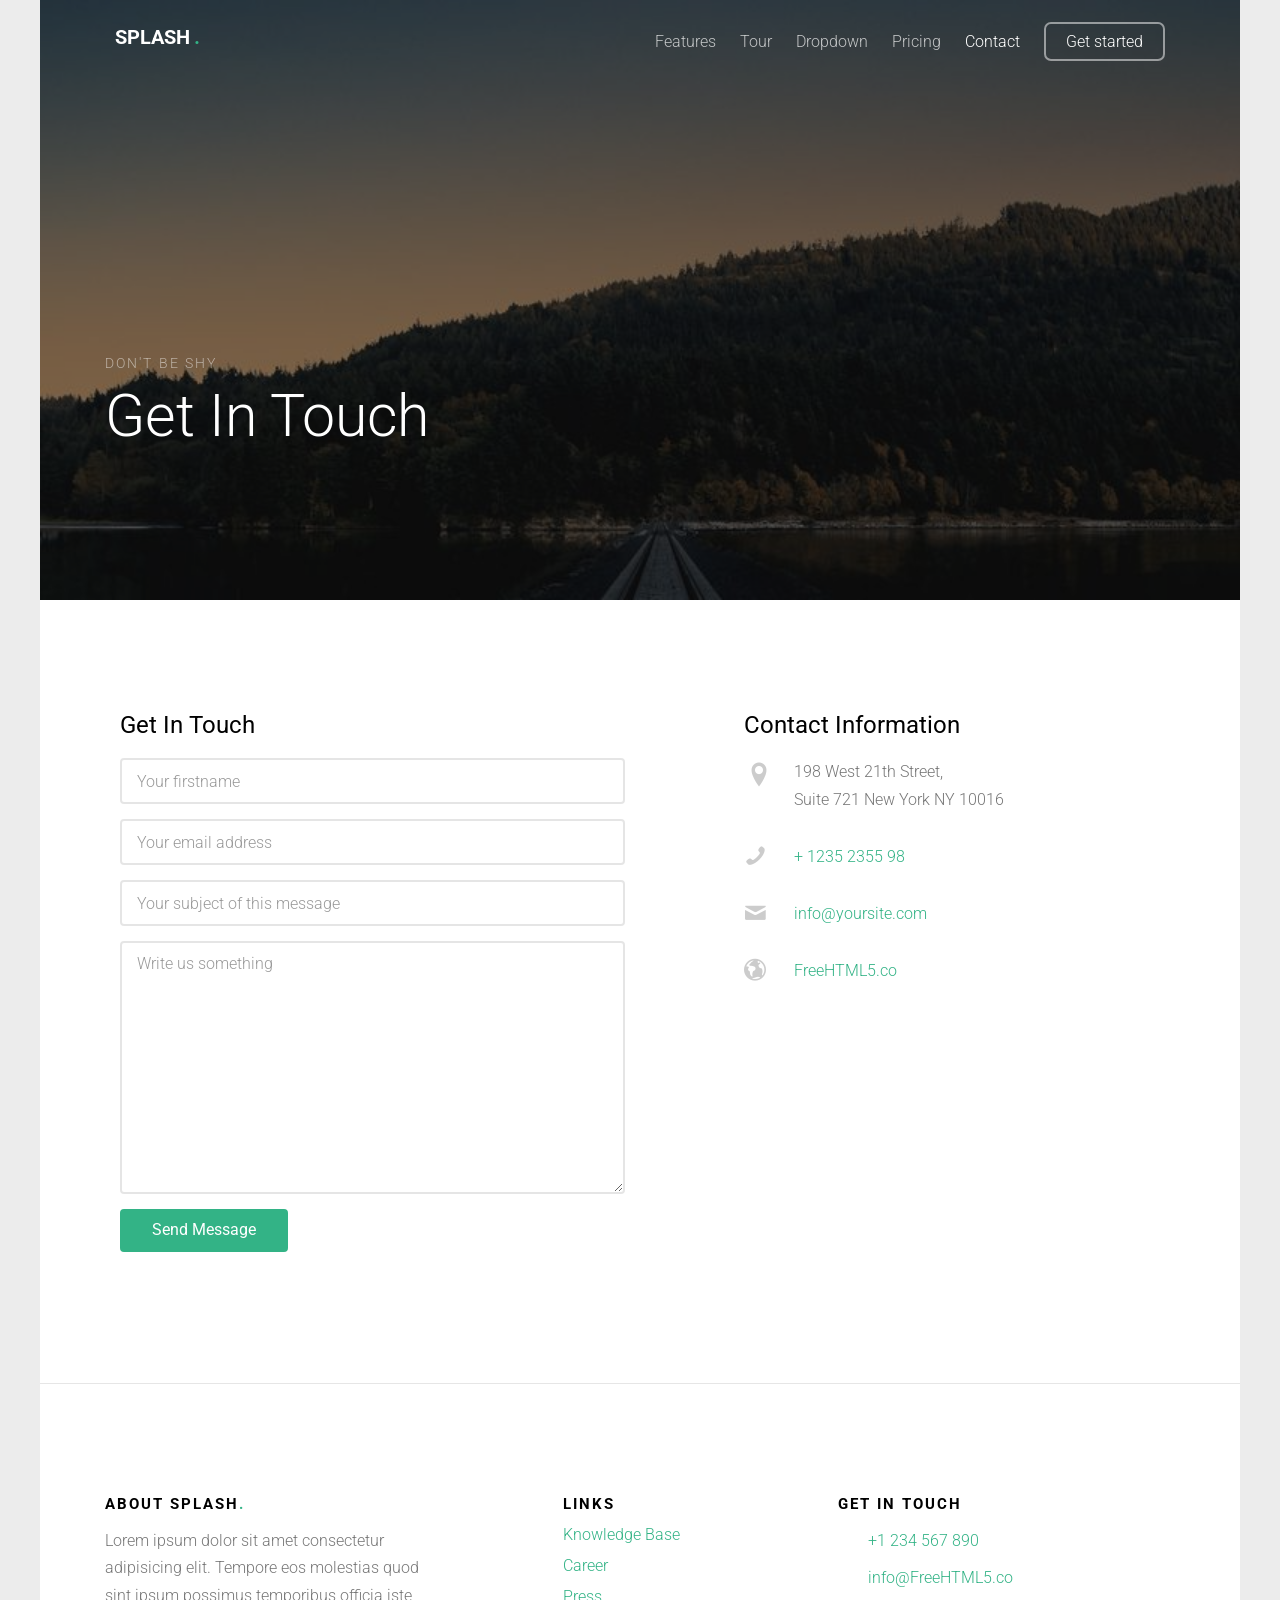
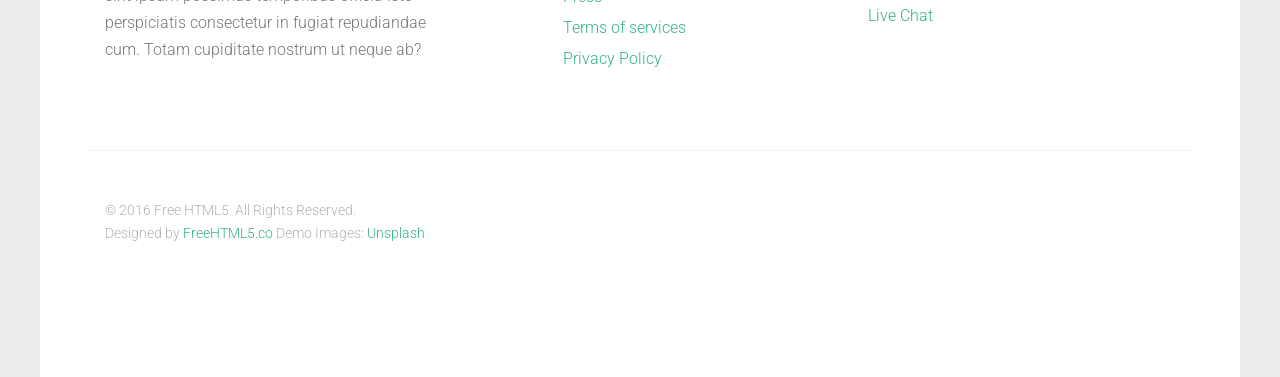
==== contact.html @ 0c01485c "first commit" ====
<!DOCTYPE HTML>
<html>
	<head>
	<meta charset="utf-8">
	<meta http-equiv="X-UA-Compatible" content="IE=edge">
	<title>Splash &mdash; Free Website Template, Free HTML5 Template by FreeHTML5.co</title>
	<meta name="viewport" content="width=device-width, initial-scale=1">
	<meta name="description" content="Free HTML5 Website Template by FreeHTML5.co" />
	<meta name="keywords" content="free website templates, free html5, free template, free bootstrap, free website template, html5, css3, mobile first, responsive" />
	<meta name="author" content="FreeHTML5.co" />
	 <!-- 
	//////////////////////////////////////////////////////

	FREE HTML5 TEMPLATE 
	DESIGNED & DEVELOPED by FREEHTML5.CO
		
	Website: 		http://freehtml5.co/
	Email: 			info@freehtml5.co
	Twitter: 		http://twitter.com/fh5co
	Facebook: 		https://www.facebook.com/fh5co

	//////////////////////////////////////////////////////
	 -->

  	<!-- Facebook and Twitter integration -->
	<meta property="og:title" content=""/>
	<meta property="og:image" content=""/>
	<meta property="og:url" content=""/>
	<meta property="og:site_name" content=""/>
	<meta property="og:description" content=""/>
	<meta name="twitter:title" content="" />
	<meta name="twitter:image" content="" />
	<meta name="twitter:url" content="" />
	<meta name="twitter:card" content="" />

	<link href="https://fonts.googleapis.com/css?family=Roboto:300,400,700" rel="stylesheet">
	
	<!-- Animate.css -->
	<link rel="stylesheet" href="css/animate.css">
	<!-- Icomoon Icon Fonts-->
	<link rel="stylesheet" href="css/icomoon.css">
	<!-- Themify Icons-->
	<link rel="stylesheet" href="css/themify-icons.css">
	<!-- Bootstrap  -->
	<link rel="stylesheet" href="css/bootstrap.css">

	<!-- Magnific Popup -->
	<link rel="stylesheet" href="css/magnific-popup.css">

	<!-- Owl Carousel  -->
	<link rel="stylesheet" href="css/owl.carousel.min.css">
	<link rel="stylesheet" href="css/owl.theme.default.min.css">

	<!-- Theme style  -->
	<link rel="stylesheet" href="css/style.css">

	<!-- Modernizr JS -->
	<script src="js/modernizr-2.6.2.min.js"></script>
	<!-- FOR IE9 below -->
	<!--[if lt IE 9]>
	<script src="js/respond.min.js"></script>
	<![endif]-->

	</head>
	<body>
		
	<div class="gtco-loader"></div>
	
	<div id="page">

	
	<div class="page-inner">
	<nav class="gtco-nav" role="navigation">
		<div class="gtco-container">
			
			<div class="row">
				<div class="col-sm-4 col-xs-12">
					<div id="gtco-logo"><a href="index.html">Splash <em>.</em></a></div>
				</div>
				<div class="col-xs-8 text-right menu-1">
					<ul>
						<li><a href="features.html">Features</a></li>
						<li><a href="tour.html">Tour</a></li>
						<li class="has-dropdown">
							<a href="#">Dropdown</a>
							<ul class="dropdown">
								<li><a href="#">Web Design</a></li>
								<li><a href="#">eCommerce</a></li>
								<li><a href="#">Branding</a></li>
								<li><a href="#">API</a></li>
							</ul>
						</li>
						<li><a href="pricing.html">Pricing</a></li>
						<li class="active"><a href="contact.html">Contact</a></li>
						<li class="btn-cta"><a href="#"><span>Get started</span></a></li>
					</ul>
				</div>
			</div>
			
		</div>
	</nav>
	
	<header id="gtco-header" class="gtco-cover gtco-cover-sm" role="banner" style="background-image: url(images/img_4.jpg)">
		<div class="overlay"></div>
		<div class="gtco-container">
			<div class="row">
				<div class="col-md-12 col-md-offset-0 text-left">
					<div class="row row-mt-15em">

						<div class="col-md-7 mt-text animate-box" data-animate-effect="fadeInUp">
							<span class="intro-text-small">Don't be shy</span>
							<h1>Get In Touch</h1>	
						</div>
						
					</div>
					
				</div>
			</div>
		</div>
	</header>
	
	
	<div class="gtco-section border-bottom">
		<div class="gtco-container">
			<div class="row">
				<div class="col-md-12">
					<div class="col-md-6 animate-box">
					<h3>Get In Touch</h3>
					<form action="#">
						<div class="row form-group">
							<div class="col-md-12">
								<label class="sr-only" for="name">Name</label>
								<input type="text" id="name" class="form-control" placeholder="Your firstname">
							</div>
							
						</div>

						<div class="row form-group">
							<div class="col-md-12">
								<label class="sr-only" for="email">Email</label>
								<input type="text" id="email" class="form-control" placeholder="Your email address">
							</div>
						</div>

						<div class="row form-group">
							<div class="col-md-12">
								<label class="sr-only" for="subject">Subject</label>
								<input type="text" id="subject" class="form-control" placeholder="Your subject of this message">
							</div>
						</div>

						<div class="row form-group">
							<div class="col-md-12">
								<label class="sr-only" for="message">Message</label>
								<textarea name="message" id="message" cols="30" rows="10" class="form-control" placeholder="Write us something"></textarea>
							</div>
						</div>
						<div class="form-group">
							<input type="submit" value="Send Message" class="btn btn-primary">
						</div>

					</form>		
				</div>
				<div class="col-md-5 col-md-push-1 animate-box">
					
					<div class="gtco-contact-info">
						<h3>Contact Information</h3>
						<ul>
							<li class="address">198 West 21th Street, <br> Suite 721 New York NY 10016</li>
							<li class="phone"><a href="tel://1234567920">+ 1235 2355 98</a></li>
							<li class="email"><a href="mailto:info@yoursite.com">info@yoursite.com</a></li>
							<li class="url"><a href="http://FreeHTML5.co">FreeHTML5.co</a></li>
						</ul>
					</div>


				</div>
				</div>
			</div>
		</div>
	</div>

	<footer id="gtco-footer" role="contentinfo">
		<div class="gtco-container">
			<div class="row row-p	b-md">

				<div class="col-md-4">
					<div class="gtco-widget">
						<h3>About <span class="footer-logo">Splash<span>.<span></span></h3>
						<p>Lorem ipsum dolor sit amet consectetur adipisicing elit. Tempore eos molestias quod sint ipsum possimus temporibus officia iste perspiciatis consectetur in fugiat repudiandae cum. Totam cupiditate nostrum ut neque ab?</p>
					</div>
				</div>

				<div class="col-md-4 col-md-push-1">
					<div class="gtco-widget">
						<h3>Links</h3>
						<ul class="gtco-footer-links">
							<li><a href="#">Knowledge Base</a></li>
							<li><a href="#">Career</a></li>
							<li><a href="#">Press</a></li>
							<li><a href="#">Terms of services</a></li>
							<li><a href="#">Privacy Policy</a></li>
						</ul>
					</div>
				</div>

				<div class="col-md-4">
					<div class="gtco-widget">
						<h3>Get In Touch</h3>
						<ul class="gtco-quick-contact">
							<li><a href="#"><i class="icon-phone"></i> +1 234 567 890</a></li>
							<li><a href="#"><i class="icon-mail2"></i> info@FreeHTML5.co</a></li>
							<li><a href="#"><i class="icon-chat"></i> Live Chat</a></li>
						</ul>
					</div>
				</div>

			</div>

			<div class="row copyright">
				<div class="col-md-12">
					<p class="pull-left">
						<small class="block">&copy; 2016 Free HTML5. All Rights Reserved.</small> 
						<small class="block">Designed by <a href="http://FreeHTML5.co/" target="_blank">FreeHTML5.co</a> Demo Images: <a href="http://unsplash.co/" target="_blank">Unsplash</a></small>
					</p>
					<p class="pull-right">
						<ul class="gtco-social-icons pull-right">
							<li><a href="#"><i class="icon-twitter"></i></a></li>
							<li><a href="#"><i class="icon-facebook"></i></a></li>
							<li><a href="#"><i class="icon-linkedin"></i></a></li>
							<li><a href="#"><i class="icon-dribbble"></i></a></li>
						</ul>
					</p>
				</div>
			</div>

		</div>
	</footer>
	</div>

	</div>

	<div class="gototop js-top">
		<a href="#" class="js-gotop"><i class="icon-arrow-up"></i></a>
	</div>
	
	<!-- jQuery -->
	<script src="js/jquery.min.js"></script>
	<!-- jQuery Easing -->
	<script src="js/jquery.easing.1.3.js"></script>
	<!-- Bootstrap -->
	<script src="js/bootstrap.min.js"></script>
	<!-- Waypoints -->
	<script src="js/jquery.waypoints.min.js"></script>
	<!-- Carousel -->
	<script src="js/owl.carousel.min.js"></script>
	<!-- countTo -->
	<script src="js/jquery.countTo.js"></script>
	<!-- Magnific Popup -->
	<script src="js/jquery.magnific-popup.min.js"></script>
	<script src="js/magnific-popup-options.js"></script>
	<!-- Main -->
	<script src="js/main.js"></script>

	</body>
</html>
---- css/themify-icons.css ----
@font-face {
	font-family: 'themify';
	src:url('../fonts/themify-icons/themify.eot?-fvbane');
	src:url('../fonts/themify-icons/themify.eot?#iefix-fvbane') format('embedded-opentype'),
		url('../fonts/themify-icons/themify.woff?-fvbane') format('woff'),
		url('../fonts/themify-icons/themify.ttf?-fvbane') format('truetype'),
		url('../fonts/themify-icons/themify.svg?-fvbane#themify') format('svg');
	font-weight: normal;
	font-style: normal;
}

[class^="ti-"], [class*=" ti-"] {
	font-family: 'themify';
	speak: none;
	font-style: normal;
	font-weight: normal;
	font-variant: normal;
	text-transform: none;
	line-height: 1;

	/* Better Font Rendering =========== */
	-webkit-font-smoothing: antialiased;
	-moz-osx-font-smoothing: grayscale;
}

.ti-wand:before {
	content: "\e600";
}
.ti-volume:before {
	content: "\e601";
}
.ti-user:before {
	content: "\e602";
}
.ti-unlock:before {
	content: "\e603";
}
.ti-unlink:before {
	content: "\e604";
}
.ti-trash:before {
	content: "\e605";
}
.ti-thought:before {
	content: "\e606";
}
.ti-target:before {
	content: "\e607";
}
.ti-tag:before {
	content: "\e608";
}
.ti-tablet:before {
	content: "\e609";
}
.ti-star:before {
	content: "\e60a";
}
.ti-spray:before {
	content: "\e60b";
}
.ti-signal:before {
	content: "\e60c";
}
.ti-shopping-cart:before {
	content: "\e60d";
}
.ti-shopping-cart-full:before {
	content: "\e60e";
}
.ti-settings:before {
	content: "\e60f";
}
.ti-search:before {
	content: "\e610";
}
.ti-zoom-in:before {
	content: "\e611";
}
.ti-zoom-out:before {
	content: "\e612";
}
.ti-cut:before {
	content: "\e613";
}
.ti-ruler:before {
	content: "\e614";
}
.ti-ruler-pencil:before {
	content: "\e615";
}
.ti-ruler-alt:before {
	content: "\e616";
}
.ti-bookmark:before {
	content: "\e617";
}
.ti-bookmark-alt:before {
	content: "\e618";
}
.ti-reload:before {
	content: "\e619";
}
.ti-plus:before {
	content: "\e61a";
}
.ti-pin:before {
	content: "\e61b";
}
.ti-pencil:before {
	content: "\e61c";
}
.ti-pencil-alt:before {
	content: "\e61d";
}
.ti-paint-roller:before {
	content: "\e61e";
}
.ti-paint-bucket:before {
	content: "\e61f";
}
.ti-na:before {
	content: "\e620";
}
.ti-mobile:before {
	content: "\e621";
}
.ti-minus:before {
	content: "\e622";
}
.ti-medall:before {
	content: "\e623";
}
.ti-medall-alt:before {
	content: "\e624";
}
.ti-marker:before {
	content: "\e625";
}
.ti-marker-alt:before {
	content: "\e626";
}
.ti-arrow-up:before {
	content: "\e627";
}
.ti-arrow-right:before {
	content: "\e628";
}
.ti-arrow-left:before {
	content: "\e629";
}
.ti-arrow-down:before {
	content: "\e62a";
}
.ti-lock:before {
	content: "\e62b";
}
.ti-location-arrow:before {
	content: "\e62c";
}
.ti-link:before {
	content: "\e62d";
}
.ti-layout:before {
	content: "\e62e";
}
.ti-layers:before {
	content: "\e62f";
}
.ti-layers-alt:before {
	content: "\e630";
}
.ti-key:before {
	content: "\e631";
}
.ti-import:before {
	content: "\e632";
}
.ti-image:before {
	content: "\e633";
}
.ti-heart:before {
	content: "\e634";
}
.ti-heart-broken:before {
	content: "\e635";
}
.ti-hand-stop:before {
	content: "\e636";
}
.ti-hand-open:before {
	content: "\e637";
}
.ti-hand-drag:before {
	content: "\e638";
}
.ti-folder:before {
	content: "\e639";
}
.ti-flag:before {
	content: "\e63a";
}
.ti-flag-alt:before {
	content: "\e63b";
}
.ti-flag-alt-2:before {
	content: "\e63c";
}
.ti-eye:before {
	content: "\e63d";
}
.ti-export:before {
	content: "\e63e";
}
.ti-exchange-vertical:before {
	content: "\e63f";
}
.ti-desktop:before {
	content: "\e640";
}
.ti-cup:before {
	content: "\e641";
}
.ti-crown:before {
	content: "\e642";
}
.ti-comments:before {
	content: "\e643";
}
.ti-comment:before {
	content: "\e644";
}
.ti-comment-alt:before {
	content: "\e645";
}
.ti-close:before {
	content: "\e646";
}
.ti-clip:before {
	content: "\e647";
}
.ti-angle-up:before {
	content: "\e648";
}
.ti-angle-right:before {
	content: "\e649";
}
.ti-angle-left:before {
	content: "\e64a";
}
.ti-angle-down:before {
	content: "\e64b";
}
.ti-check:before {
	content: "\e64c";
}
.ti-check-box:before {
	content: "\e64d";
}
.ti-camera:before {
	content: "\e64e";
}
.ti-announcement:before {
	content: "\e64f";
}
.ti-brush:before {
	content: "\e650";
}
.ti-briefcase:before {
	content: "\e651";
}
.ti-bolt:before {
	content: "\e652";
}
.ti-bolt-alt:before {
	content: "\e653";
}
.ti-blackboard:before {
	content: "\e654";
}
.ti-bag:before {
	content: "\e655";
}
.ti-move:before {
	content: "\e656";
}
.ti-arrows-vertical:before {
	content: "\e657";
}
.ti-arrows-horizontal:before {
	content: "\e658";
}
.ti-fullscreen:before {
	content: "\e659";
}
.ti-arrow-top-right:before {
	content: "\e65a";
}
.ti-arrow-top-left:before {
	content: "\e65b";
}
.ti-arrow-circle-up:before {
	content: "\e65c";
}
.ti-arrow-circle-right:before {
	content: "\e65d";
}
.ti-arrow-circle-left:before {
	content: "\e65e";
}
.ti-arrow-circle-down:before {
	content: "\e65f";
}
.ti-angle-double-up:before {
	content: "\e660";
}
.ti-angle-double-right:before {
	content: "\e661";
}
.ti-angle-double-left:before {
	content: "\e662";
}
.ti-angle-double-down:before {
	content: "\e663";
}
.ti-zip:before {
	content: "\e664";
}
.ti-world:before {
	content: "\e665";
}
.ti-wheelchair:before {
	content: "\e666";
}
.ti-view-list:before {
	content: "\e667";
}
.ti-view-list-alt:before {
	content: "\e668";
}
.ti-view-grid:before {
	content: "\e669";
}
.ti-uppercase:before {
	content: "\e66a";
}
.ti-upload:before {
	content: "\e66b";
}
.ti-underline:before {
	content: "\e66c";
}
.ti-truck:before {
	content: "\e66d";
}
.ti-timer:before {
	content: "\e66e";
}
.ti-ticket:before {
	content: "\e66f";
}
.ti-thumb-up:before {
	content: "\e670";
}
.ti-thumb-down:before {
	content: "\e671";
}
.ti-text:before {
	content: "\e672";
}
.ti-stats-up:before {
	content: "\e673";
}
.ti-stats-down:before {
	content: "\e674";
}
.ti-split-v:before {
	content: "\e675";
}
.ti-split-h:before {
	content: "\e676";
}
.ti-smallcap:before {
	content: "\e677";
}
.ti-shine:before {
	content: "\e678";
}
.ti-shift-right:before {
	content: "\e679";
}
.ti-shift-left:before {
	content: "\e67a";
}
.ti-shield:before {
	content: "\e67b";
}
.ti-notepad:before {
	content: "\e67c";
}
.ti-server:before {
	content: "\e67d";
}
.ti-quote-right:before {
	content: "\e67e";
}
.ti-quote-left:before {
	content: "\e67f";
}
.ti-pulse:before {
	content: "\e680";
}
.ti-printer:before {
	content: "\e681";
}
.ti-power-off:before {
	content: "\e682";
}
.ti-plug:before {
	content: "\e683";
}
.ti-pie-chart:before {
	content: "\e684";
}
.ti-paragraph:before {
	content: "\e685";
}
.ti-panel:before {
	content: "\e686";
}
.ti-package:before {
	content: "\e687";
}
.ti-music:before {
	content: "\e688";
}
.ti-music-alt:before {
	content: "\e689";
}
.ti-mouse:before {
	content: "\e68a";
}
.ti-mouse-alt:before {
	content: "\e68b";
}
.ti-money:before {
	content: "\e68c";
}
.ti-microphone:before {
	content: "\e68d";
}
.ti-menu:before {
	content: "\e68e";
}
.ti-menu-alt:before {
	content: "\e68f";
}
.ti-map:before {
	content: "\e690";
}
.ti-map-alt:before {
	content: "\e691";
}
.ti-loop:before {
	content: "\e692";
}
.ti-location-pin:before {
	content: "\e693";
}
.ti-list:before {
	content: "\e694";
}
.ti-light-bulb:before {
	content: "\e695";
}
.ti-Italic:before {
	content: "\e696";
}
.ti-info:before {
	content: "\e697";
}
.ti-infinite:before {
	content: "\e698";
}
.ti-id-badge:before {
	content: "\e699";
}
.ti-hummer:before {
	content: "\e69a";
}
.ti-home:before {
	content: "\e69b";
}
.ti-help:before {
	content: "\e69c";
}
.ti-headphone:before {
	content: "\e69d";
}
.ti-harddrives:before {
	content: "\e69e";
}
.ti-harddrive:before {
	content: "\e69f";
}
.ti-gift:before {
	content: "\e6a0";
}
.ti-game:before {
	content: "\e6a1";
}
.ti-filter:before {
	content: "\e6a2";
}
.ti-files:before {
	content: "\e6a3";
}
.ti-file:before {
	content: "\e6a4";
}
.ti-eraser:before {
	content: "\e6a5";
}
.ti-envelope:before {
	content: "\e6a6";
}
.ti-download:before {
	content: "\e6a7";
}
.ti-direction:before {
	content: "\e6a8";
}
.ti-direction-alt:before {
	content: "\e6a9";
}
.ti-dashboard:before {
	content: "\e6aa";
}
.ti-control-stop:before {
	content: "\e6ab";
}
.ti-control-shuffle:before {
	content: "\e6ac";
}
.ti-control-play:before {
	content: "\e6ad";
}
.ti-control-pause:before {
	content: "\e6ae";
}
.ti-control-forward:before {
	content: "\e6af";
}
.ti-control-backward:before {
	content: "\e6b0";
}
.ti-cloud:before {
	content: "\e6b1";
}
.ti-cloud-up:before {
	content: "\e6b2";
}
.ti-cloud-down:before {
	content: "\e6b3";
}
.ti-clipboard:before {
	content: "\e6b4";
}
.ti-car:before {
	content: "\e6b5";
}
.ti-calendar:before {
	content: "\e6b6";
}
.ti-book:before {
	content: "\e6b7";
}
.ti-bell:before {
	content: "\e6b8";
}
.ti-basketball:before {
	content: "\e6b9";
}
.ti-bar-chart:before {
	content: "\e6ba";
}
.ti-bar-chart-alt:before {
	content: "\e6bb";
}
.ti-back-right:before {
	content: "\e6bc";
}
.ti-back-left:before {
	content: "\e6bd";
}
.ti-arrows-corner:before {
	content: "\e6be";
}
.ti-archive:before {
	content: "\e6bf";
}
.ti-anchor:before {
	content: "\e6c0";
}
.ti-align-right:before {
	content: "\e6c1";
}
.ti-align-left:before {
	content: "\e6c2";
}
.ti-align-justify:before {
	content: "\e6c3";
}
.ti-align-center:before {
	content: "\e6c4";
}
.ti-alert:before {
	content: "\e6c5";
}
.ti-alarm-clock:before {
	content: "\e6c6";
}
.ti-agenda:before {
	content: "\e6c7";
}
.ti-write:before {
	content: "\e6c8";
}
.ti-window:before {
	content: "\e6c9";
}
.ti-widgetized:before {
	content: "\e6ca";
}
.ti-widget:before {
	content: "\e6cb";
}
.ti-widget-alt:before {
	content: "\e6cc";
}
.ti-wallet:before {
	content: "\e6cd";
}
.ti-video-clapper:before {
	content: "\e6ce";
}
.ti-video-camera:before {
	content: "\e6cf";
}
.ti-vector:before {
	content: "\e6d0";
}
.ti-themify-logo:before {
	content: "\e6d1";
}
.ti-themify-favicon:before {
	content: "\e6d2";
}
.ti-themify-favicon-alt:before {
	content: "\e6d3";
}
.ti-support:before {
	content: "\e6d4";
}
.ti-stamp:before {
	content: "\e6d5";
}
.ti-split-v-alt:before {
	content: "\e6d6";
}
.ti-slice:before {
	content: "\e6d7";
}
.ti-shortcode:before {
	content: "\e6d8";
}
.ti-shift-right-alt:before {
	content: "\e6d9";
}
.ti-shift-left-alt:before {
	content: "\e6da";
}
.ti-ruler-alt-2:before {
	content: "\e6db";
}
.ti-receipt:before {
	content: "\e6dc";
}
.ti-pin2:before {
	content: "\e6dd";
}
.ti-pin-alt:before {
	content: "\e6de";
}
.ti-pencil-alt2:before {
	content: "\e6df";
}
.ti-palette:before {
	content: "\e6e0";
}
.ti-more:before {
	content: "\e6e1";
}
.ti-more-alt:before {
	content: "\e6e2";
}
.ti-microphone-alt:before {
	content: "\e6e3";
}
.ti-magnet:before {
	content: "\e6e4";
}
.ti-line-double:before {
	content: "\e6e5";
}
.ti-line-dotted:before {
	content: "\e6e6";
}
.ti-line-dashed:before {
	content: "\e6e7";
}
.ti-layout-width-full:before {
	content: "\e6e8";
}
.ti-layout-width-default:before {
	content: "\e6e9";
}
.ti-layout-width-default-alt:before {
	content: "\e6ea";
}
.ti-layout-tab:before {
	content: "\e6eb";
}
.ti-layout-tab-window:before {
	content: "\e6ec";
}
.ti-layout-tab-v:before {
	content: "\e6ed";
}
.ti-layout-tab-min:before {
	content: "\e6ee";
}
.ti-layout-slider:before {
	content: "\e6ef";
}
.ti-layout-slider-alt:before {
	content: "\e6f0";
}
.ti-layout-sidebar-right:before {
	content: "\e6f1";
}
.ti-layout-sidebar-none:before {
	content: "\e6f2";
}
.ti-layout-sidebar-left:before {
	content: "\e6f3";
}
.ti-layout-placeholder:before {
	content: "\e6f4";
}
.ti-layout-menu:before {
	content: "\e6f5";
}
.ti-layout-menu-v:before {
	content: "\e6f6";
}
.ti-layout-menu-separated:before {
	content: "\e6f7";
}
.ti-layout-menu-full:before {
	content: "\e6f8";
}
.ti-layout-media-right-alt:before {
	content: "\e6f9";
}
.ti-layout-media-right:before {
	content: "\e6fa";
}
.ti-layout-media-overlay:before {
	content: "\e6fb";
}
.ti-layout-media-overlay-alt:before {
	content: "\e6fc";
}
.ti-layout-media-overlay-alt-2:before {
	content: "\e6fd";
}
.ti-layout-media-left-alt:before {
	content: "\e6fe";
}
.ti-layout-media-left:before {
	content: "\e6ff";
}
.ti-layout-media-center-alt:before {
	content: "\e700";
}
.ti-layout-media-center:before {
	content: "\e701";
}
.ti-layout-list-thumb:before {
	content: "\e702";
}
.ti-layout-list-thumb-alt:before {
	content: "\e703";
}
.ti-layout-list-post:before {
	content: "\e704";
}
.ti-layout-list-large-image:before {
	content: "\e705";
}
.ti-layout-line-solid:before {
	content: "\e706";
}
.ti-layout-grid4:before {
	content: "\e707";
}
.ti-layout-grid3:before {
	content: "\e708";
}
.ti-layout-grid2:before {
	content: "\e709";
}
.ti-layout-grid2-thumb:before {
	content: "\e70a";
}
.ti-layout-cta-right:before {
	content: "\e70b";
}
.ti-layout-cta-left:before {
	content: "\e70c";
}
.ti-layout-cta-center:before {
	content: "\e70d";
}
.ti-layout-cta-btn-right:before {
	content: "\e70e";
}
.ti-layout-cta-btn-left:before {
	content: "\e70f";
}
.ti-layout-column4:before {
	content: "\e710";
}
.ti-layout-column3:before {
	content: "\e711";
}
.ti-layout-column2:before {
	content: "\e712";
}
.ti-layout-accordion-separated:before {
	content: "\e713";
}
.ti-layout-accordion-merged:before {
	content: "\e714";
}
.ti-layout-accordion-list:before {
	content: "\e715";
}
.ti-ink-pen:before {
	content: "\e716";
}
.ti-info-alt:before {
	content: "\e717";
}
.ti-help-alt:before {
	content: "\e718";
}
.ti-headphone-alt:before {
	content: "\e719";
}
.ti-hand-point-up:before {
	content: "\e71a";
}
.ti-hand-point-right:before {
	content: "\e71b";
}
.ti-hand-point-left:before {
	content: "\e71c";
}
.ti-hand-point-down:before {
	content: "\e71d";
}
.ti-gallery:before {
	content: "\e71e";
}
.ti-face-smile:before {
	content: "\e71f";
}
.ti-face-sad:before {
	content: "\e720";
}
.ti-credit-card:before {
	content: "\e721";
}
.ti-control-skip-forward:before {
	content: "\e722";
}
.ti-control-skip-backward:before {
	content: "\e723";
}
.ti-control-record:before {
	content: "\e724";
}
.ti-control-eject:before {
	content: "\e725";
}
.ti-comments-smiley:before {
	content: "\e726";
}
.ti-brush-alt:before {
	content: "\e727";
}
.ti-youtube:before {
	content: "\e728";
}
.ti-vimeo:before {
	content: "\e729";
}
.ti-twitter:before {
	content: "\e72a";
}
.ti-time:before {
	content: "\e72b";
}
.ti-tumblr:before {
	content: "\e72c";
}
.ti-skype:before {
	content: "\e72d";
}
.ti-share:before {
	content: "\e72e";
}
.ti-share-alt:before {
	content: "\e72f";
}
.ti-rocket:before {
	content: "\e730";
}
.ti-pinterest:before {
	content: "\e731";
}
.ti-new-window:before {
	content: "\e732";
}
.ti-microsoft:before {
	content: "\e733";
}
.ti-list-ol:before {
	content: "\e734";
}
.ti-linkedin:before {
	content: "\e735";
}
.ti-layout-sidebar-2:before {
	content: "\e736";
}
.ti-layout-grid4-alt:before {
	content: "\e737";
}
.ti-layout-grid3-alt:before {
	content: "\e738";
}
.ti-layout-grid2-alt:before {
	content: "\e739";
}
.ti-layout-column4-alt:before {
	content: "\e73a";
}
.ti-layout-column3-alt:before {
	content: "\e73b";
}
.ti-layout-column2-alt:before {
	content: "\e73c";
}
.ti-instagram:before {
	content: "\e73d";
}
.ti-google:before {
	content: "\e73e";
}
.ti-github:before {
	content: "\e73f";
}
.ti-flickr:before {
	content: "\e740";
}
.ti-facebook:before {
	content: "\e741";
}
.ti-dropbox:before {
	content: "\e742";
}
.ti-dribbble:before {
	content: "\e743";
}
.ti-apple:before {
	content: "\e744";
}
.ti-android:before {
	content: "\e745";
}
.ti-save:before {
	content: "\e746";
}
.ti-save-alt:before {
	content: "\e747";
}
.ti-yahoo:before {
	content: "\e748";
}
.ti-wordpress:before {
	content: "\e749";
}
.ti-vimeo-alt:before {
	content: "\e74a";
}
.ti-twitter-alt:before {
	content: "\e74b";
}
.ti-tumblr-alt:before {
	content: "\e74c";
}
.ti-trello:before {
	content: "\e74d";
}
.ti-stack-overflow:before {
	content: "\e74e";
}
.ti-soundcloud:before {
	content: "\e74f";
}
.ti-sharethis:before {
	content: "\e750";
}
.ti-sharethis-alt:before {
	content: "\e751";
}
.ti-reddit:before {
	content: "\e752";
}
.ti-pinterest-alt:before {
	content: "\e753";
}
.ti-microsoft-alt:before {
	content: "\e754";
}
.ti-linux:before {
	content: "\e755";
}
.ti-jsfiddle:before {
	content: "\e756";
}
.ti-joomla:before {
	content: "\e757";
}
.ti-html5:before {
	content: "\e758";
}
.ti-flickr-alt:before {
	content: "\e759";
}
.ti-email:before {
	content: "\e75a";
}
.ti-drupal:before {
	content: "\e75b";
}
.ti-dropbox-alt:before {
	content: "\e75c";
}
.ti-css3:before {
	content: "\e75d";
}
.ti-rss:before {
	content: "\e75e";
}
.ti-rss-alt:before {
	content: "\e75f";
}
---- css/style.css ----
@font-face {
  font-family: "icomoon";
  src: url("../fonts/icomoon/icomoon.eot?srf3rx");
  src: url("../fonts/icomoon/icomoon.eot?srf3rx#iefix")
      format("embedded-opentype"),
    url("../fonts/icomoon/icomoon.ttf?srf3rx") format("truetype"),
    url("../fonts/icomoon/icomoon.woff?srf3rx") format("woff"),
    url("../fonts/icomoon/icomoon.svg?srf3rx#icomoon") format("svg");
  font-weight: normal;
  font-style: normal;
}
/* =======================================================
*
* 	Template Style 
*
* ======================================================= */
body {
  font-family: "Roboto", Arial, sans-serif;
  font-weight: 300;
  font-size: 16px;
  line-height: 1.7;
  color: #777;
  background: #ececec;
}

#page {
  position: relative;
  overflow-x: hidden;
  width: 100%;
  height: 100%;
  -webkit-transition: 0.5s;
  -o-transition: 0.5s;
  transition: 0.5s;
}
#page .page-inner {
  max-width: 1200px;
  background: #fff;
  margin: 0 auto;
  overflow-x: hidden;
}
.offcanvas #page {
  overflow: hidden;
  position: absolute;
}
.offcanvas #page:after {
  -webkit-transition: 2s;
  -o-transition: 2s;
  transition: 2s;
  position: absolute;
  top: 0;
  right: 0;
  bottom: 0;
  left: 0;
  z-index: 101;
  background: rgba(0, 0, 0, 0.7);
  content: "";
}

a {
  color: #33b386;
  -webkit-transition: 0.5s;
  -o-transition: 0.5s;
  transition: 0.5s;
}
a:hover,
a:active,
a:focus {
  color: #33b386;
  outline: none;
  text-decoration: none;
}

p {
  margin-bottom: 20px;
}

h1,
h2,
h3,
h4,
h5,
h6,
figure {
  color: #000;
  font-family: "Roboto", Arial, sans-serif;
  font-weight: 400;
  margin: 0 0 20px 0;
}

::-webkit-selection {
  color: #fff;
  background: #33b386;
}

::-moz-selection {
  color: #fff;
  background: #33b386;
}

::selection {
  color: #fff;
  background: #33b386;
}

.gtco-container {
  max-width: 1100px;
  position: relative;
  margin: 0 auto;
  padding-left: 15px;
  padding-right: 15px;
}

.gtco-nav {
  position: absolute;
  top: 0;
  left: 0;
  margin: 0;
  padding: 0;
  width: 100%;
  padding: 20px 0;
  z-index: 1001;
}
@media screen and (max-width: 768px) {
  .gtco-nav {
    padding: 20px 0;
  }
}
.gtco-nav #gtco-logo {
  font-size: 20px;
  margin: 0;
  padding: 0;
  text-transform: uppercase;
  font-weight: bold;
}
.gtco-nav #gtco-logo em {
  color: #33b386;
}
.gtco-nav a {
  padding: 5px 10px;
  color: #fff;
}
@media screen and (max-width: 768px) {
  .gtco-nav .menu-1,
  .gtco-nav .menu-2 {
    display: none;
  }
}
.gtco-nav ul {
  padding: 0;
  margin: 2px 0 0 0;
}
.gtco-nav ul li {
  padding: 0;
  margin: 0;
  list-style: none;
  display: inline;
}
.gtco-nav ul li a {
  font-size: 16px;
  padding: 30px 10px;
  color: rgba(255, 255, 255, 0.7);
  -webkit-transition: 0.3s;
  -o-transition: 0.3s;
  transition: 0.3s;
}
.gtco-nav ul li a:hover,
.gtco-nav ul li a:focus,
.gtco-nav ul li a:active {
  color: white;
}
.gtco-nav ul li.has-dropdown {
  position: relative;
}
.gtco-nav ul li.has-dropdown .dropdown {
  width: 130px;
  -webkit-box-shadow: 0px 4px 5px 0px rgba(0, 0, 0, 0.15);
  -moz-box-shadow: 0px 4px 5px 0px rgba(0, 0, 0, 0.15);
  box-shadow: 0px 4px 5px 0px rgba(0, 0, 0, 0.15);
  z-index: 1002;
  visibility: hidden;
  opacity: 0;
  position: absolute;
  top: 40px;
  left: 0;
  text-align: left;
  background: #fff;
  padding: 20px;
  -webkit-border-radius: 4px;
  -moz-border-radius: 4px;
  -ms-border-radius: 4px;
  border-radius: 4px;
  -webkit-transition: 0s;
  -o-transition: 0s;
  transition: 0s;
}
.gtco-nav ul li.has-dropdown .dropdown:before {
  bottom: 100%;
  left: 40px;
  border: solid transparent;
  content: " ";
  height: 0;
  width: 0;
  position: absolute;
  pointer-events: none;
  border-bottom-color: #fff;
  border-width: 8px;
  margin-left: -8px;
}
.gtco-nav ul li.has-dropdown .dropdown li {
  display: block;
  margin-bottom: 7px;
}
.gtco-nav ul li.has-dropdown .dropdown li:last-child {
  margin-bottom: 0;
}
.gtco-nav ul li.has-dropdown .dropdown li a {
  padding: 2px 0;
  display: block;
  color: #999999;
  line-height: 1.2;
  text-transform: none;
  font-size: 15px;
}
.gtco-nav ul li.has-dropdown .dropdown li a:hover {
  color: #33b386;
}
.gtco-nav ul li.has-dropdown .dropdown li.active > a {
  color: #000 !important;
}
.gtco-nav ul li.has-dropdown:hover a,
.gtco-nav ul li.has-dropdown:focus a {
  color: #fff;
}
.gtco-nav ul li.btn-cta a {
  color: #33b386;
}
.gtco-nav ul li.btn-cta a span {
  border: 2px solid rgba(255, 255, 255, 0.5);
  padding: 4px 20px;
  color: #fff;
  display: -moz-inline-stack;
  display: inline-block;
  zoom: 1;
  *display: inline;
  -webkit-transition: 0.3s;
  -o-transition: 0.3s;
  transition: 0.3s;
  -webkit-border-radius: 7px;
  -moz-border-radius: 7px;
  -ms-border-radius: 7px;
  border-radius: 7px;
}
.gtco-nav ul li.btn-cta a:hover span {
  background: #fff;
  color: #33b386;
}
.gtco-nav ul li.active > a {
  color: #fff !important;
}

#gtco-header {
  background: #fdd035;
}
@media screen and (max-width: 768px) {
  #gtco-header.gtco-cover {
    height: inherit !important;
    padding: 3em 0 !important;
  }
}
@media screen and (max-width: 480px) {
  #gtco-header .text-left {
    text-align: center !important;
  }
}
@media screen and (max-width: 480px) {
  #gtco-header .btn {
    display: block;
    width: 100%;
  }
}
#gtco-header .mt-text {
  margin-top: 7em;
  margin-bottom: 3em;
}
@media screen and (max-width: 768px) {
  #gtco-header .mt-text {
    margin-top: 0;
  }
}
#gtco-header .intro-text-small {
  font-size: 14px;
  text-transform: uppercase;
  color: rgba(255, 255, 255, 0.5);
  letter-spacing: 0.15em;
  display: block;
  margin-bottom: 10px;
}
#gtco-header h1,
#gtco-header h2 {
  margin: 0;
  padding: 0;
  color: white;
}
#gtco-header h1 {
  margin-bottom: 0px;
  font-size: 59px;
  line-height: 1;
  font-weight: 300;
}
@media screen and (max-width: 768px) {
  #gtco-header h1 {
    font-size: 34px;
    line-height: 1.2;
    margin-bottom: 10px;
  }
}
#gtco-header h2 {
  font-weight: 300;
  font-size: 22px;
  line-height: 1.5;
  margin-bottom: 30px;
}
#gtco-header .form-wrap {
  position: relative;
  width: 100%;
  -webkit-box-shadow: 0px 2px 5px 0px rgba(0, 0, 0, 0.15);
  -moz-box-shadow: 0px 2px 5px 0px rgba(0, 0, 0, 0.15);
  box-shadow: 0px 2px 5px 0px rgba(0, 0, 0, 0.15);
}
#gtco-header .form-wrap .tab-menu {
  padding: 0 !important;
  margin: 0 0 -10px 0 !important;
  width: 100%;
  float: left;
  z-index: 12;
  position: relative;
}
#gtco-header .form-wrap .tab-menu li {
  padding: 0;
  margin: 0;
  list-style: none;
  display: inline;
  float: left;
  width: 50%;
  text-align: center;
}
#gtco-header .form-wrap .tab-menu li a {
  padding: 10px 20px 20px 20px;
  float: left;
  width: 100%;
  display: block;
  background: rgba(255, 255, 255, 0.5);
  color: #1a1a1a;
}
#gtco-header .form-wrap .tab-menu li a:hover {
  color: #1a1a1a;
}
#gtco-header .form-wrap .tab-menu li.active a {
  display: block;
  padding: 10px 20px 20px 20px;
  background: #fff;
  color: #33b386;
}
#gtco-header .form-wrap .tab-menu li.gtco-first a {
  border-top-left-radius: 7px;
}
#gtco-header .form-wrap .tab-menu li.gtco-second a {
  border-top-right-radius: 7px;
}
#gtco-header .form-wrap .tab-content {
  z-index: 10;
  position: relative;
  clear: both;
  background: #fff;
  padding: 30px;
  border-bottom-left-radius: 7px;
  border-bottom-right-radius: 7px;
}
#gtco-header .form-wrap .tab-content .tab-content-inner {
  display: none;
}
#gtco-header .form-wrap .tab-content .tab-content-inner.active {
  display: block;
}

#gtco-header,
#gtco-counter,
.gtco-bg {
  background-size: cover;
  background-position: top center;
  background-repeat: no-repeat;
  position: relative;
}

.gtco-bg {
  background-position: center center;
  width: 100%;
  float: left;
  position: relative;
}

.gtco-video {
  height: 450px;
  overflow: hidden;
  margin-bottom: 30px;
  -webkit-border-radius: 7px;
  -moz-border-radius: 7px;
  -ms-border-radius: 7px;
  border-radius: 7px;
}
.gtco-video.gtco-video-sm {
  height: 250px;
}
.gtco-video a {
  z-index: 1001;
  position: absolute;
  top: 50%;
  left: 50%;
  margin-top: -45px;
  margin-left: -45px;
  width: 90px;
  height: 90px;
  display: table;
  text-align: center;
  background: #fff;
  -webkit-box-shadow: 0px 14px 30px -15px rgba(0, 0, 0, 0.75);
  -moz-box-shadow: 0px 14px 30px -15px rgba(0, 0, 0, 0.75);
  box-shadow: 0px 14px 30px -15px rgba(0, 0, 0, 0.75);
  -webkit-border-radius: 50%;
  -moz-border-radius: 50%;
  -ms-border-radius: 50%;
  border-radius: 50%;
}
.gtco-video a i {
  text-align: center;
  display: table-cell;
  vertical-align: middle;
  font-size: 40px;
}
.gtco-video .overlay {
  position: absolute;
  top: 0;
  left: 0;
  right: 0;
  bottom: 0;
  background: rgba(0, 0, 0, 0.5);
  -webkit-transition: 0.5s;
  -o-transition: 0.5s;
  transition: 0.5s;
}
.gtco-video:hover .overlay {
  background: rgba(0, 0, 0, 0.7);
}
.gtco-video:hover a {
  position: relative;
  -webkit-transform: scale(1.2);
  -moz-transform: scale(1.2);
  -ms-transform: scale(1.2);
  -o-transform: scale(1.2);
  transform: scale(1.2);
}

.gtco-cover {
  height: 900px;
  background-size: cover;
  background-position: center center;
  background-repeat: no-repeat;
  position: relative;
  float: left;
  width: 100%;
}
.gtco-cover a {
  color: #33b386;
}
.gtco-cover a:hover {
  color: white;
}
.gtco-cover .overlay {
  z-index: 1;
  position: absolute;
  bottom: 0;
  top: 0;
  left: 0;
  right: 0;
  background: rgba(0, 0, 0, 0.5);
}
.gtco-cover > .gtco-container {
  position: relative;
  z-index: 10;
}
@media screen and (max-width: 768px) {
  .gtco-cover {
    height: 600px;
  }
}
.gtco-cover .display-t,
.gtco-cover .display-tc {
  height: 900px;
  display: table;
  width: 100%;
}
@media screen and (max-width: 768px) {
  .gtco-cover .display-t,
  .gtco-cover .display-tc {
    height: 600px;
  }
}
.gtco-cover.gtco-cover-sm {
  height: 600px;
}
@media screen and (max-width: 768px) {
  .gtco-cover.gtco-cover-sm {
    height: 400px;
  }
}
.gtco-cover.gtco-cover-sm .display-t,
.gtco-cover.gtco-cover-sm .display-tc {
  height: 600px;
  display: table;
  width: 100%;
}
@media screen and (max-width: 768px) {
  .gtco-cover.gtco-cover-sm .display-t,
  .gtco-cover.gtco-cover-sm .display-tc {
    height: 400px;
  }
}
.gtco-cover.gtco-cover-xs {
  height: 500px;
}
@media screen and (max-width: 768px) {
  .gtco-cover.gtco-cover-xs {
    height: inherit !important;
    padding: 3em 0;
  }
}
.gtco-cover.gtco-cover-xs .display-t,
.gtco-cover.gtco-cover-xs .display-tc {
  height: 500px;
  display: table;
  width: 100%;
}
@media screen and (max-width: 768px) {
  .gtco-cover.gtco-cover-xs .display-t,
  .gtco-cover.gtco-cover-xs .display-tc {
    padding: 3em 0;
    height: inherit !important;
  }
}

.gtco-staff {
  text-align: center;
  margin-bottom: 7em;
  float: left;
  width: 100%;
}
@media screen and (max-width: 768px) {
  .gtco-staff {
    margin-bottom: 3em;
  }
}
.gtco-staff img {
  width: 100px;
  margin-bottom: 20px;
  -webkit-border-radius: 50%;
  -moz-border-radius: 50%;
  -ms-border-radius: 50%;
  border-radius: 50%;
}
.gtco-staff h3 {
  font-size: 24px;
  margin-bottom: 5px;
}
.gtco-staff p {
  margin-bottom: 30px;
}
.gtco-staff .role {
  color: #bfbfbf;
  margin-bottom: 30px;
  font-weight: normal;
  display: block;
}

.gtco-social-icons {
  margin: 0;
  padding: 0;
}
.gtco-social-icons li {
  margin: 0;
  padding: 0;
  list-style: none;
  display: -moz-inline-stack;
  display: inline-block;
  zoom: 1;
  *display: inline;
}
.gtco-social-icons li a {
  display: -moz-inline-stack;
  display: inline-block;
  zoom: 1;
  *display: inline;
  color: #33b386;
  padding-left: 10px;
  padding-right: 10px;
}
.gtco-social-icons li a i {
  font-size: 20px;
}

.gtco-contact-info {
  margin-bottom: 30px;
  float: left;
  width: 100%;
  position: relative;
}
.gtco-contact-info ul {
  padding: 0;
  margin: 0;
}
.gtco-contact-info ul li {
  padding: 0 0 0 50px;
  margin: 0 0 30px 0;
  list-style: none;
  position: relative;
}
.gtco-contact-info ul li:before {
  color: #cccccc;
  position: absolute;
  left: 0;
  top: 0.05em;
  font-family: "icomoon";
  speak: none;
  font-style: normal;
  font-weight: normal;
  font-variant: normal;
  text-transform: none;
  line-height: 1;
  /* Better Font Rendering =========== */
  -webkit-font-smoothing: antialiased;
  -moz-osx-font-smoothing: grayscale;
}
.gtco-contact-info ul li.address:before {
  font-size: 30px;
  content: "\e9d1";
}
.gtco-contact-info ul li.phone:before {
  font-size: 23px;
  content: "\e9f4";
}
.gtco-contact-info ul li.email:before {
  font-size: 23px;
  content: "\e9da";
}
.gtco-contact-info ul li.url:before {
  font-size: 23px;
  content: "\e9af";
}

form label {
  font-weight: normal !important;
}

#gtco-header .display-tc,
#gtco-counter .display-tc,
.gtco-cover .display-tc {
  display: table-cell !important;
  vertical-align: middle;
}
#gtco-header .display-tc .intro-text-small,
#gtco-counter .display-tc .intro-text-small,
.gtco-cover .display-tc .intro-text-small {
  font-size: 14px;
  text-transform: uppercase;
  color: rgba(255, 255, 255, 0.5);
  letter-spacing: 0.15em;
  display: block;
  margin-bottom: 10px;
}
#gtco-header .display-tc h1,
#gtco-header .display-tc h2,
#gtco-counter .display-tc h1,
#gtco-counter .display-tc h2,
.gtco-cover .display-tc h1,
.gtco-cover .display-tc h2 {
  margin: 0;
  padding: 0;
  color: white;
}
#gtco-header .display-tc h1,
#gtco-counter .display-tc h1,
.gtco-cover .display-tc h1 {
  margin-bottom: 0px;
  font-size: 59px;
  line-height: 1;
  font-weight: 300;
}
@media screen and (max-width: 768px) {
  #gtco-header .display-tc h1,
  #gtco-counter .display-tc h1,
  .gtco-cover .display-tc h1 {
    font-size: 34px;
    line-height: 1.2;
    margin-bottom: 10px;
  }
}
#gtco-header .display-tc h2,
#gtco-counter .display-tc h2,
.gtco-cover .display-tc h2 {
  font-weight: 300;
  font-size: 22px;
  line-height: 1.5;
  margin-bottom: 30px;
}

#gtco-counter {
  text-align: center;
}
#gtco-counter .counter {
  font-size: 50px;
  margin-bottom: 10px;
  color: #33b386;
  font-weight: 100;
  display: block;
}
#gtco-counter .counter-label {
  margin-bottom: 0;
  text-transform: uppercase;
  color: rgba(0, 0, 0, 0.5);
  letter-spacing: 0.1em;
}
@media screen and (max-width: 768px) {
  #gtco-counter .feature-center {
    margin-bottom: 50px;
  }
}
#gtco-counter .icon {
  width: 70px;
  height: 70px;
  text-align: center;
  margin-bottom: 20px;
  background: none !important;
  border: none !important;
}
#gtco-counter .icon i {
  height: 70px;
}
#gtco-counter .icon i:before {
  color: #cccccc;
  display: block;
  text-align: center;
  margin-left: 3px;
}

#gtco-features,
#gtco-features-2,
#gtco-products,
#gtco-services,
#gtco-subscribe,
#gtco-footer,
.gtco-section {
  padding: 7em 0;
  clear: both;
  position: relative;
}
@media screen and (max-width: 768px) {
  #gtco-features,
  #gtco-features-2,
  #gtco-products,
  #gtco-services,
  #gtco-subscribe,
  #gtco-footer,
  .gtco-section {
    padding: 2em 0;
  }
}
#gtco-features.border-bottom,
#gtco-features-2.border-bottom,
#gtco-products.border-bottom,
#gtco-services.border-bottom,
#gtco-subscribe.border-bottom,
#gtco-footer.border-bottom,
.gtco-section.border-bottom {
  border-bottom: 1px solid #e6e6e6;
}

#gtco-features-2 {
  background: #efefef;
  position: relative;
  float: left;
  width: 100%;
}

.feature-center {
  text-align: center;
  padding-left: 10px;
  padding-right: 10px;
  float: left;
  width: 100%;
  margin-bottom: 40px;
}
@media screen and (max-width: 768px) {
  .feature-center {
    margin-bottom: 50px;
  }
}
.feature-center .icon {
  width: 90px;
  height: 90px;
  display: table;
  text-align: center;
  margin: 0 auto 20px auto;
  -webkit-border-radius: 50%;
  -moz-border-radius: 50%;
  -ms-border-radius: 50%;
  border-radius: 50%;
}
.feature-center .icon i {
  display: table-cell;
  vertical-align: middle;
  height: 90px;
  font-size: 40px;
  line-height: 40px;
  color: #cccccc;
}
.feature-center p,
.feature-center h3 {
  margin-bottom: 30px;
}
.feature-center h3 {
  font-size: 20px;
  margin-bottom: 20px;
  color: #33b386;
  position: relative;
}

.feature-left {
  float: left;
  width: 100%;
  margin-bottom: 30px;
  position: relative;
}
.feature-left .icon {
  float: left;
  text-align: center;
  width: 15%;
}
.feature-left .icon i {
  display: table-cell;
  vertical-align: middle;
  font-size: 40px;
  color: #33b386;
}
.feature-left .feature-copy {
  float: right;
  width: 80%;
}
.feature-left .feature-copy h3 {
  font-size: 18px;
  color: #1a1a1a;
  margin-bottom: 10px;
}

.gtco-heading {
  margin-bottom: 5em;
}
.gtco-heading.gtco-heading-sm {
  margin-bottom: 2em;
}
.gtco-heading h2 {
  font-size: 36px;
  margin-bottom: 10px;
  line-height: 1.5;
  font-weight: 300;
  color: #000;
  position: relative;
}
@media screen and (max-width: 768px) {
  .gtco-heading h2 {
    font-size: 26px;
  }
}
.gtco-heading p {
  font-size: 20px;
  line-height: 1.5;
  color: gray;
}

#gtco-products {
  background: #342148;
}
#gtco-products .item img {
  -webkit-border-radius: 7px;
  -moz-border-radius: 7px;
  -ms-border-radius: 7px;
  border-radius: 7px;
}
#gtco-products .gtco-heading h2 {
  color: #fff;
}
#gtco-products .gtco-heading p {
  color: rgba(255, 255, 255, 0.8);
}

#gtco-subscribe {
  background: #342148;
}
#gtco-subscribe .form-control {
  background: transparent;
  color: #fff;
  font-size: 16px !important;
  width: 100%;
  border: 2px solid rgba(255, 255, 255, 0.2) !important;
  -webkit-transition: 0.5s;
  -o-transition: 0.5s;
  transition: 0.5s;
}
#gtco-subscribe .form-control:focus {
  background: transparent;
  border: 2px solid rgba(255, 255, 255, 0.8) !important;
}
#gtco-subscribe .form-control::-webkit-input-placeholder {
  color: #fff;
}
#gtco-subscribe .form-control:-moz-placeholder {
  /* Firefox 18- */
  color: #fff;
}
#gtco-subscribe .form-control::-moz-placeholder {
  /* Firefox 19+ */
  color: #fff;
}
#gtco-subscribe .form-control:-ms-input-placeholder {
  color: #fff;
}
#gtco-subscribe .btn {
  height: 46px;
  border: none !important;
  background: #33b386;
  color: #fff;
  font-size: 16px;
  text-transform: uppercase;
  font-weight: 400;
  padding-left: 50px;
  padding-right: 50px;
}
#gtco-subscribe .form-inline .form-group {
  width: 100% !important;
  margin-bottom: 10px;
}
#gtco-subscribe .form-inline .form-group .form-control {
  width: 100%;
}
#gtco-subscribe .gtco-heading {
  margin-bottom: 30px;
}
#gtco-subscribe .gtco-heading h2 {
  color: #fff;
}
#gtco-subscribe .gtco-heading p {
  color: rgba(255, 255, 255, 0.5);
}

#gtco-footer .gtco-footer-links {
  padding: 0;
  margin: 0 0 20px 0;
  float: left;
  width: 100%;
}
#gtco-footer .gtco-footer-links li {
  padding: 0;
  margin: 0 0 15px 0;
  list-style: none;
  line-height: 1;
}
#gtco-footer .gtco-footer-links li a {
  text-decoration: none;
}
#gtco-footer .gtco-footer-links li a:hover {
  text-decoration: underline;
}
#gtco-footer .gtco-widget {
  margin-bottom: 30px;
}
#gtco-footer .gtco-widget h3 {
  margin-bottom: 15px;
  font-weight: bold;
  font-size: 15px;
  letter-spacing: 2px;
  text-transform: uppercase;
}
#gtco-footer .gtco-widget .gtco-quick-contact {
  padding: 0;
  margin: 0;
}
#gtco-footer .gtco-widget .gtco-quick-contact li {
  padding: 0;
  margin: 0 0 10px 0;
  list-style: none;
}
#gtco-footer .gtco-widget .gtco-quick-contact li i {
  width: 30px;
  float: left;
  font-size: 18px;
  position: relative;
  margin-top: 4px;
  display: -moz-inline-stack;
  display: inline-block;
  zoom: 1;
  *display: inline;
}
#gtco-footer .footer-logo span {
  color: #33b386;
}
#gtco-footer .copyright {
  color: #b3b3b3;
  padding-top: 3em;
  margin-top: 3em;
  border-top: 1px solid #f2f2f2;
}
@media screen and (max-width: 768px) {
  #gtco-footer .copyright .pull-left,
  #gtco-footer .copyright .pull-right {
    float: none !important;
    text-align: center;
  }
}
#gtco-footer .copyright .block {
  display: block;
}

#gtco-offcanvas {
  position: absolute;
  z-index: 1901;
  width: 270px;
  background: black;
  top: 0;
  right: 0;
  top: 0;
  bottom: 0;
  padding: 45px 40px 40px 40px;
  overflow-y: auto;
  display: none;
  -moz-transform: translateX(270px);
  -webkit-transform: translateX(270px);
  -ms-transform: translateX(270px);
  -o-transform: translateX(270px);
  transform: translateX(270px);
  -webkit-transition: 0.5s;
  -o-transition: 0.5s;
  transition: 0.5s;
}
@media screen and (max-width: 768px) {
  #gtco-offcanvas {
    display: block;
  }
}
.offcanvas #gtco-offcanvas {
  -moz-transform: translateX(0px);
  -webkit-transform: translateX(0px);
  -ms-transform: translateX(0px);
  -o-transform: translateX(0px);
  transform: translateX(0px);
}
#gtco-offcanvas a {
  color: rgba(255, 255, 255, 0.5);
}
#gtco-offcanvas a:hover {
  color: rgba(255, 255, 255, 0.8);
}
#gtco-offcanvas ul {
  padding: 0;
  margin: 0;
}
#gtco-offcanvas ul li {
  padding: 0;
  margin: 0;
  list-style: none;
}
#gtco-offcanvas ul li > ul {
  padding-left: 20px;
  display: none;
}
#gtco-offcanvas ul li.offcanvas-has-dropdown > a {
  display: block;
  position: relative;
}
#gtco-offcanvas ul li.offcanvas-has-dropdown > a:after {
  position: absolute;
  right: 0px;
  font-family: "icomoon";
  speak: none;
  font-style: normal;
  font-weight: normal;
  font-variant: normal;
  text-transform: none;
  line-height: 1;
  /* Better Font Rendering =========== */
  -webkit-font-smoothing: antialiased;
  -moz-osx-font-smoothing: grayscale;
  content: "\e921";
  font-size: 20px;
  color: rgba(255, 255, 255, 0.2);
  -webkit-transition: 0.5s;
  -o-transition: 0.5s;
  transition: 0.5s;
}
#gtco-offcanvas ul li.offcanvas-has-dropdown.active a:after {
  -webkit-transform: rotate(-180deg);
  -moz-transform: rotate(-180deg);
  -ms-transform: rotate(-180deg);
  -o-transform: rotate(-180deg);
  transform: rotate(-180deg);
}

.uppercase {
  font-size: 14px;
  color: #000;
  margin-bottom: 10px;
  font-weight: 700;
  text-transform: uppercase;
}

.gototop {
  position: fixed;
  bottom: 20px;
  right: 20px;
  z-index: 999;
  opacity: 0;
  visibility: hidden;
  -webkit-transition: 0.5s;
  -o-transition: 0.5s;
  transition: 0.5s;
}
.gototop.active {
  opacity: 1;
  visibility: visible;
}
.gototop a {
  width: 50px;
  height: 50px;
  display: table;
  background: rgba(0, 0, 0, 0.5);
  color: #fff;
  text-align: center;
  -webkit-border-radius: 4px;
  -moz-border-radius: 4px;
  -ms-border-radius: 4px;
  border-radius: 4px;
}
.gototop a i {
  height: 50px;
  display: table-cell;
  vertical-align: middle;
}
.gototop a:hover,
.gototop a:active,
.gototop a:focus {
  text-decoration: none;
  outline: none;
}

.gtco-nav-toggle {
  width: 25px;
  height: 25px;
  cursor: pointer;
  text-decoration: none;
}
.gtco-nav-toggle.active i::before,
.gtco-nav-toggle.active i::after {
  background: #444;
}
.gtco-nav-toggle:hover,
.gtco-nav-toggle:focus,
.gtco-nav-toggle:active {
  outline: none;
  border-bottom: none !important;
}
.gtco-nav-toggle i {
  position: relative;
  display: inline-block;
  width: 25px;
  height: 2px;
  color: #252525;
  font: bold 14px/0.4 Helvetica;
  text-transform: uppercase;
  text-indent: -55px;
  background: #252525;
  transition: all 0.2s ease-out;
}
.gtco-nav-toggle i::before,
.gtco-nav-toggle i::after {
  content: "";
  width: 25px;
  height: 2px;
  background: #252525;
  position: absolute;
  left: 0;
  transition: all 0.2s ease-out;
}
.gtco-nav-toggle.gtco-nav-white > i {
  color: #fff;
  background: #fff;
}
.gtco-nav-toggle.gtco-nav-white > i::before,
.gtco-nav-toggle.gtco-nav-white > i::after {
  background: #fff;
}

.gtco-nav-toggle i::before {
  top: -7px;
}

.gtco-nav-toggle i::after {
  bottom: -7px;
}

.gtco-nav-toggle:hover i::before {
  top: -10px;
}

.gtco-nav-toggle:hover i::after {
  bottom: -10px;
}

.gtco-nav-toggle.active i {
  background: transparent;
}

.gtco-nav-toggle.active i::before {
  top: 0;
  -webkit-transform: rotateZ(45deg);
  -moz-transform: rotateZ(45deg);
  -ms-transform: rotateZ(45deg);
  -o-transform: rotateZ(45deg);
  transform: rotateZ(45deg);
}

.gtco-nav-toggle.active i::after {
  bottom: 0;
  -webkit-transform: rotateZ(-45deg);
  -moz-transform: rotateZ(-45deg);
  -ms-transform: rotateZ(-45deg);
  -o-transform: rotateZ(-45deg);
  transform: rotateZ(-45deg);
}

.gtco-nav-toggle {
  position: absolute;
  right: 0px;
  top: 10px;
  z-index: 21;
  padding: 6px 0 0 0;
  display: block;
  margin: 0 auto;
  display: none;
  height: 44px;
  width: 44px;
  z-index: 2001;
  border-bottom: none !important;
}
@media screen and (max-width: 768px) {
  .gtco-nav-toggle {
    display: block;
  }
}

.btn {
  margin-right: 4px;
  margin-bottom: 4px;
  font-family: "Roboto", Arial, sans-serif;
  font-size: 16px;
  font-weight: 400;
  -webkit-border-radius: 4px;
  -moz-border-radius: 4px;
  -ms-border-radius: 4px;
  border-radius: 4px;
  -webkit-transition: 0.5s;
  -o-transition: 0.5s;
  transition: 0.5s;
  padding: 8px 30px;
}
.btn.btn-md {
  padding: 8px 20px !important;
}
.btn.btn-lg {
  padding: 18px 36px !important;
}
.btn:hover,
.btn:active,
.btn:focus {
  box-shadow: none !important;
  outline: none !important;
}

.btn-primary {
  background: #33b386;
  color: #fff;
  border: 2px solid #33b386 !important;
}
.btn-primary:hover,
.btn-primary:focus,
.btn-primary:active {
  background: #f6646a !important;
  border-color: #f6646a !important;
}
.btn-primary.btn-outline {
  background: transparent;
  color: #33b386;
  border: 2px solid #33b386;
}
.btn-primary.btn-outline:hover,
.btn-primary.btn-outline:focus,
.btn-primary.btn-outline:active {
  background: #33b386;
  color: #fff;
}

.btn-success {
  background: #5cb85c;
  color: #fff;
  border: 2px solid #5cb85c;
}
.btn-success:hover,
.btn-success:focus,
.btn-success:active {
  background: #4cae4c !important;
  border-color: #4cae4c !important;
}
.btn-success.btn-outline {
  background: transparent;
  color: #5cb85c;
  border: 2px solid #5cb85c;
}
.btn-success.btn-outline:hover,
.btn-success.btn-outline:focus,
.btn-success.btn-outline:active {
  background: #5cb85c;
  color: #fff;
}

.btn-info {
  background: #5bc0de;
  color: #fff;
  border: 2px solid #5bc0de;
}
.btn-info:hover,
.btn-info:focus,
.btn-info:active {
  background: #46b8da !important;
  border-color: #46b8da !important;
}
.btn-info.btn-outline {
  background: transparent;
  color: #5bc0de;
  border: 2px solid #5bc0de;
}
.btn-info.btn-outline:hover,
.btn-info.btn-outline:focus,
.btn-info.btn-outline:active {
  background: #5bc0de;
  color: #fff;
}

.btn-warning {
  background: #f0ad4e;
  color: #fff;
  border: 2px solid #f0ad4e;
}
.btn-warning:hover,
.btn-warning:focus,
.btn-warning:active {
  background: #eea236 !important;
  border-color: #eea236 !important;
}
.btn-warning.btn-outline {
  background: transparent;
  color: #f0ad4e;
  border: 2px solid #f0ad4e;
}
.btn-warning.btn-outline:hover,
.btn-warning.btn-outline:focus,
.btn-warning.btn-outline:active {
  background: #f0ad4e;
  color: #fff;
}

.btn-danger {
  background: #d9534f;
  color: #fff;
  border: 2px solid #d9534f;
}
.btn-danger:hover,
.btn-danger:focus,
.btn-danger:active {
  background: #d43f3a !important;
  border-color: #d43f3a !important;
}
.btn-danger.btn-outline {
  background: transparent;
  color: #d9534f;
  border: 2px solid #d9534f;
}
.btn-danger.btn-outline:hover,
.btn-danger.btn-outline:focus,
.btn-danger.btn-outline:active {
  background: #d9534f;
  color: #fff;
}

.btn-white {
  background: #fff;
  color: #000;
  border: 2px solid #fff;
}
.btn-white:hover,
.btn-white:focus,
.btn-white:active {
  color: #000;
  background: #f2f2f2 !important;
  border-color: #f2f2f2 !important;
}
.btn-white.btn-outline {
  color: #fff;
  border: 2px solid #fff;
}
.btn-white.btn-outline:hover,
.btn-white.btn-outline:focus,
.btn-white.btn-outline:active {
  background: #fff;
  color: #000;
  border: 2px solid #fff;
}

.btn-outline {
  background: none;
  border: 2px solid gray;
  font-size: 16px;
  -webkit-transition: 0.3s;
  -o-transition: 0.3s;
  transition: 0.3s;
}
.btn-outline:hover,
.btn-outline:focus,
.btn-outline:active {
  box-shadow: none;
}

.btn.with-arrow {
  position: relative;
  -webkit-transition: 0.3s;
  -o-transition: 0.3s;
  transition: 0.3s;
}
.btn.with-arrow i {
  visibility: hidden;
  opacity: 0;
  position: absolute;
  right: 0px;
  top: 50%;
  margin-top: -8px;
  -webkit-transition: 0.2s;
  -o-transition: 0.2s;
  transition: 0.2s;
}
.btn.with-arrow:hover {
  padding-right: 50px;
}
.btn.with-arrow:hover i {
  color: #fff;
  right: 18px;
  visibility: visible;
  opacity: 1;
}

.form-control {
  box-shadow: none;
  background: transparent;
  border: 2px solid rgba(0, 0, 0, 0.1);
  height: 46px;
  font-size: 16px;
  font-weight: 300;
  padding-left: 15px;
  padding-right: 15px;
}
.form-control:active,
.form-control:focus {
  outline: none;
  box-shadow: none;
  border-color: #33b386;
}

.row-mt-15em {
  margin-top: 15em;
}
@media screen and (max-width: 768px) {
  .row-mt-15em {
    margin-top: 7em;
  }
}

.mt-sm {
  margin-top: 6em;
}
@media screen and (max-width: 768px) {
  .mt-sm {
    margin-top: 3em;
  }
}

.row-pb-md {
  padding-bottom: 4em !important;
}

.row-pb-sm {
  padding-bottom: 2em !important;
}

.gtco-loader {
  position: fixed;
  left: 0px;
  top: 0px;
  width: 100%;
  height: 100%;
  z-index: 9999;
  background: url(../images/loader.gif) center no-repeat #fff;
}

.js .animate-box {
  opacity: 0;
}

@media screen and (max-width: 768px) {
  .gtco-nav .gtco-contact {
    text-align: left !important;
  }
}
.gtco-nav .gtco-contact ul {
  padding: 0;
  margin: 0 0 20px 0;
}
.gtco-nav .gtco-contact ul li {
  padding: 0;
  margin: 0;
}
.gtco-nav .gtco-contact ul li a {
  font-size: 14px;
  font-weight: bold !important;
  margin-left: 0px;
}
.gtco-nav .gtco-contact ul li a i {
  color: #33b386;
}
.gtco-nav .gtco-contact ul li a:hover i {
  color: #fff;
}

.gtco-flex {
  flex-wrap: wrap;
  -webkit-flex-wrap: wrap;
  -moz-flex-wrap: wrap;
  display: -webkit-box;
  display: -moz-box;
  display: -ms-flexbox;
  display: -webkit-flex;
  display: flex;
  position: relative;
  float: left;
}

/* Owl Override Style */
.owl-carousel .owl-controls,
.owl-carousel-posts .owl-controls {
  margin-top: 0;
}

.owl-carousel .owl-controls .owl-nav .owl-next,
.owl-carousel .owl-controls .owl-nav .owl-prev,
.owl-carousel-posts .owl-controls .owl-nav .owl-next,
.owl-carousel-posts .owl-controls .owl-nav .owl-prev {
  top: 50%;
  margin-top: -39px;
  z-index: 9999;
  position: absolute;
  -webkit-transition: 0.2s;
  -o-transition: 0.2s;
  transition: 0.2s;
}

.owl-carousel-posts .owl-controls .owl-nav .owl-next,
.owl-carousel-posts .owl-controls .owl-nav .owl-prev {
  top: 24%;
}

.owl-carousel .owl-controls .owl-nav .owl-next,
.owl-carousel-posts .owl-controls .owl-nav .owl-next {
  right: 20px;
}
.owl-carousel .owl-controls .owl-nav .owl-next:hover,
.owl-carousel-posts .owl-controls .owl-nav .owl-next:hover {
  margin-right: -10px;
}

.owl-carousel .owl-controls .owl-nav .owl-prev,
.owl-carousel-posts .owl-controls .owl-nav .owl-prev {
  left: 20px;
}
.owl-carousel .owl-controls .owl-nav .owl-prev:hover,
.owl-carousel-posts .owl-controls .owl-nav .owl-prev:hover {
  margin-left: -10px;
}

.owl-carousel-posts .owl-controls .owl-nav .owl-next i,
.owl-carousel-posts .owl-controls .owl-nav .owl-prev i,
.owl-carousel-fullwidth .owl-controls .owl-nav .owl-next i,
.owl-carousel-fullwidth .owl-controls .owl-nav .owl-prev i {
  color: #444;
}
.owl-carousel-posts .owl-controls .owl-nav .owl-next:hover i,
.owl-carousel-posts .owl-controls .owl-nav .owl-prev:hover i,
.owl-carousel-fullwidth .owl-controls .owl-nav .owl-next:hover i,
.owl-carousel-fullwidth .owl-controls .owl-nav .owl-prev:hover i {
  color: #000;
}

.owl-carousel-fullwidth.fh5co-light-arrow .owl-controls .owl-nav .owl-next i,
.owl-carousel-fullwidth.fh5co-light-arrow .owl-controls .owl-nav .owl-prev i {
  color: #fff;
}
.owl-carousel-fullwidth.fh5co-light-arrow
  .owl-controls
  .owl-nav
  .owl-next:hover
  i,
.owl-carousel-fullwidth.fh5co-light-arrow
  .owl-controls
  .owl-nav
  .owl-prev:hover
  i {
  color: #fff;
}

@media screen and (max-width: 768px) {
  .owl-theme .owl-controls .owl-nav {
    display: none;
  }
}

.owl-theme .owl-controls .owl-nav [class*="owl-"] {
  background: none !important;
}
.owl-theme .owl-controls .owl-nav [class*="owl-"] i {
  font-size: 24px;
  background: #33b386 !important;
  padding: 12px;
  -webkit-transition: 0.5s;
  -o-transition: 0.5s;
  transition: 0.5s;
}
.owl-theme .owl-controls .owl-nav [class*="owl-"]:hover i,
.owl-theme .owl-controls .owl-nav [class*="owl-"]:focus i {
  background: #33b386 !important;
}

.owl-theme .owl-dots {
  position: absolute;
  bottom: 0;
  width: 100%;
  text-align: center;
}

.owl-carousel-fullwidth.owl-theme .owl-dots {
  bottom: 0;
  margin-bottom: -2.5em;
}

.owl-theme .owl-dots .owl-dot span {
  width: 10px;
  height: 10px;
  background: #33b386;
  -webkit-transition: 0.2s;
  -o-transition: 0.2s;
  transition: 0.2s;
  border: 2px solid transparent;
}
.owl-theme .owl-dots .owl-dot span:hover {
  background: none;
  border: 2px solid #33b386;
}

.owl-theme .owl-dots .owl-dot.active span,
.owl-theme .owl-dots .owl-dot:hover span {
  background: none;
  border: 2px solid #33b386;
}

.fh5co-project-item {
  display: block;
  width: 100%;
  position: relative;
  background: #fff;
  overflow: hidden;
  z-index: 9;
  bottom: 0;
  margin-bottom: 30px;
  border: 1px solid #e6e6e6;
  -webkit-border-radius: 7px;
  -moz-border-radius: 7px;
  -ms-border-radius: 7px;
  border-radius: 7px;
  -webkit-transition: 0.3s;
  -o-transition: 0.3s;
  transition: 0.3s;
}
.fh5co-project-item figure {
  height: 240px;
  overflow: hidden;
  z-index: 12;
  position: relative;
}
.fh5co-project-item figure .overlay {
  opacity: 0;
  visibility: hidden;
  z-index: 10;
  top: 0;
  left: 0;
  right: 0;
  bottom: 0;
  position: absolute;
  background: rgba(0, 0, 0, 0.4);
  -webkit-transition: 0.7s;
  -o-transition: 0.7s;
  transition: 0.7s;
}
.fh5co-project-item figure .overlay i {
  z-index: 12;
  color: #fff;
  font-size: 30px;
  position: absolute;
  margin-left: -15px;
  margin-top: -45px;
  top: 50%;
  left: 50%;
  -webkit-transition: 0.3s;
  -o-transition: 0.3s;
  transition: 0.3s;
}
.fh5co-project-item img {
  z-index: 8;
  opacity: 1;
  -webkit-transition: 0.3s;
  -o-transition: 0.3s;
  transition: 0.3s;
}
.fh5co-project-item .fh5co-text {
  padding: 0px 10px 10px 20px;
  text-align: center;
}
.fh5co-project-item .fh5co-text h2,
.fh5co-project-item .fh5co-text span {
  text-decoration: none !important;
}
.fh5co-project-item .fh5co-text h2 {
  font-size: 20px;
  font-weight: 300;
  margin: 0 0 10px 0;
  color: #33b386;
}
.fh5co-project-item .fh5co-text span {
  color: #b3b3b3;
  font-size: 16px;
  font-weight: 400;
}
.fh5co-project-item .fh5co-text p {
  color: #000;
  -webkit-transition: 0.5s;
  -o-transition: 0.5s;
  transition: 0.5s;
}
.fh5co-project-item:hover,
.fh5co-project-item:focus {
  bottom: 7px;
  text-decoration: none;
  -webkit-box-shadow: 0px 1px 20px 0px rgba(0, 0, 0, 0.19);
  -moz-box-shadow: 0px 1px 20px 0px rgba(0, 0, 0, 0.19);
  -ms-box-shadow: 0px 1px 20px 0px rgba(0, 0, 0, 0.19);
  -o-box-shadow: 0px 1px 20px 0px rgba(0, 0, 0, 0.19);
  box-shadow: 0px 1px 20px 0px rgba(0, 0, 0, 0.19);
}
.fh5co-project-item:hover img,
.fh5co-project-item:focus img {
  -webkot-transform: scale(1.2);
  -moz-transform: scale(1.2);
  -ms-transform: scale(1.2);
  -o-transform: scale(1.2);
  transform: scale(1.2);
}
.fh5co-project-item:hover figure .overlay,
.fh5co-project-item:focus figure .overlay {
  opacity: 1;
  visibility: visible;
}
.fh5co-project-item:hover figure .overlay i,
.fh5co-project-item:focus figure .overlay i {
  margin-top: -15px;
}
.fh5co-project-item:hover h2,
.fh5co-project-item:hover span,
.fh5co-project-item:focus h2,
.fh5co-project-item:focus span {
  text-decoration: none !important;
}

@media screen and (max-width: 768px) {
  .macbook-wrap img {
    max-width: 100%;
  }
}

.price-box {
  background: #fff;
  border: 2px solid #eceef0;
  text-align: center;
  padding: 30px;
  margin-bottom: 40px;
  position: relative;
  -webkit-border-radius: 5px;
  -moz-border-radius: 5px;
  -ms-border-radius: 5px;
  border-radius: 5px;
}
.price-box.popular {
  border: 2px solid #33b386;
}
.price-box.popular .popular-text {
  top: 0;
  left: 50%;
  margin-left: -54px;
  margin-top: -2em;
  position: absolute;
  padding: 4px 20px;
  background: #33b386;
  color: #fff;
  -webkit-border-radius: 4px;
  -moz-border-radius: 4px;
  -ms-border-radius: 4px;
  border-radius: 4px;
}
.price-box.popular .popular-text:after {
  content: "";
  position: absolute;
  top: 100%;
  left: 50%;
  margin-left: -10px;
  border-top: 10px solid black;
  border-top-color: #33b386;
  border-left: 10px solid transparent;
  border-right: 10px solid transparent;
}

.pricing-plan {
  margin: 0 0 30px 0;
  padding: 0;
  letter-spacing: 2px;
  text-transform: uppercase;
  font-weight: 700;
}

.price {
  font-size: 50px;
  color: #000;
}
.price .currency {
  font-size: 20px;
  top: -1.2em;
}
.price small {
  font-size: 16px;
}

.pricing-info {
  padding: 0;
  margin: 0 0 30px 0;
}
.pricing-info li {
  padding: 0;
  margin: 0;
  list-style: none;
  text-align: center;
}

.fh5co-faq-list {
  margin: 0;
  padding: 0;
}
.fh5co-faq-list li {
  margin: 0 0 40px 0;
  padding: 0;
  line-height: 1.5;
  list-style: none;
}
@media screen and (max-width: 768px) {
  .fh5co-faq-list li {
    margin: 0 0 20px 0;
  }
}
.fh5co-faq-list li h2 {
  font-size: 26px;
  font-weight: 300;
  margin-bottom: 15px;
}
@media screen and (max-width: 768px) {
  .fh5co-faq-list li h2 {
    font-size: 26px;
  }
}

/*# sourceMappingURL=style.css.map */
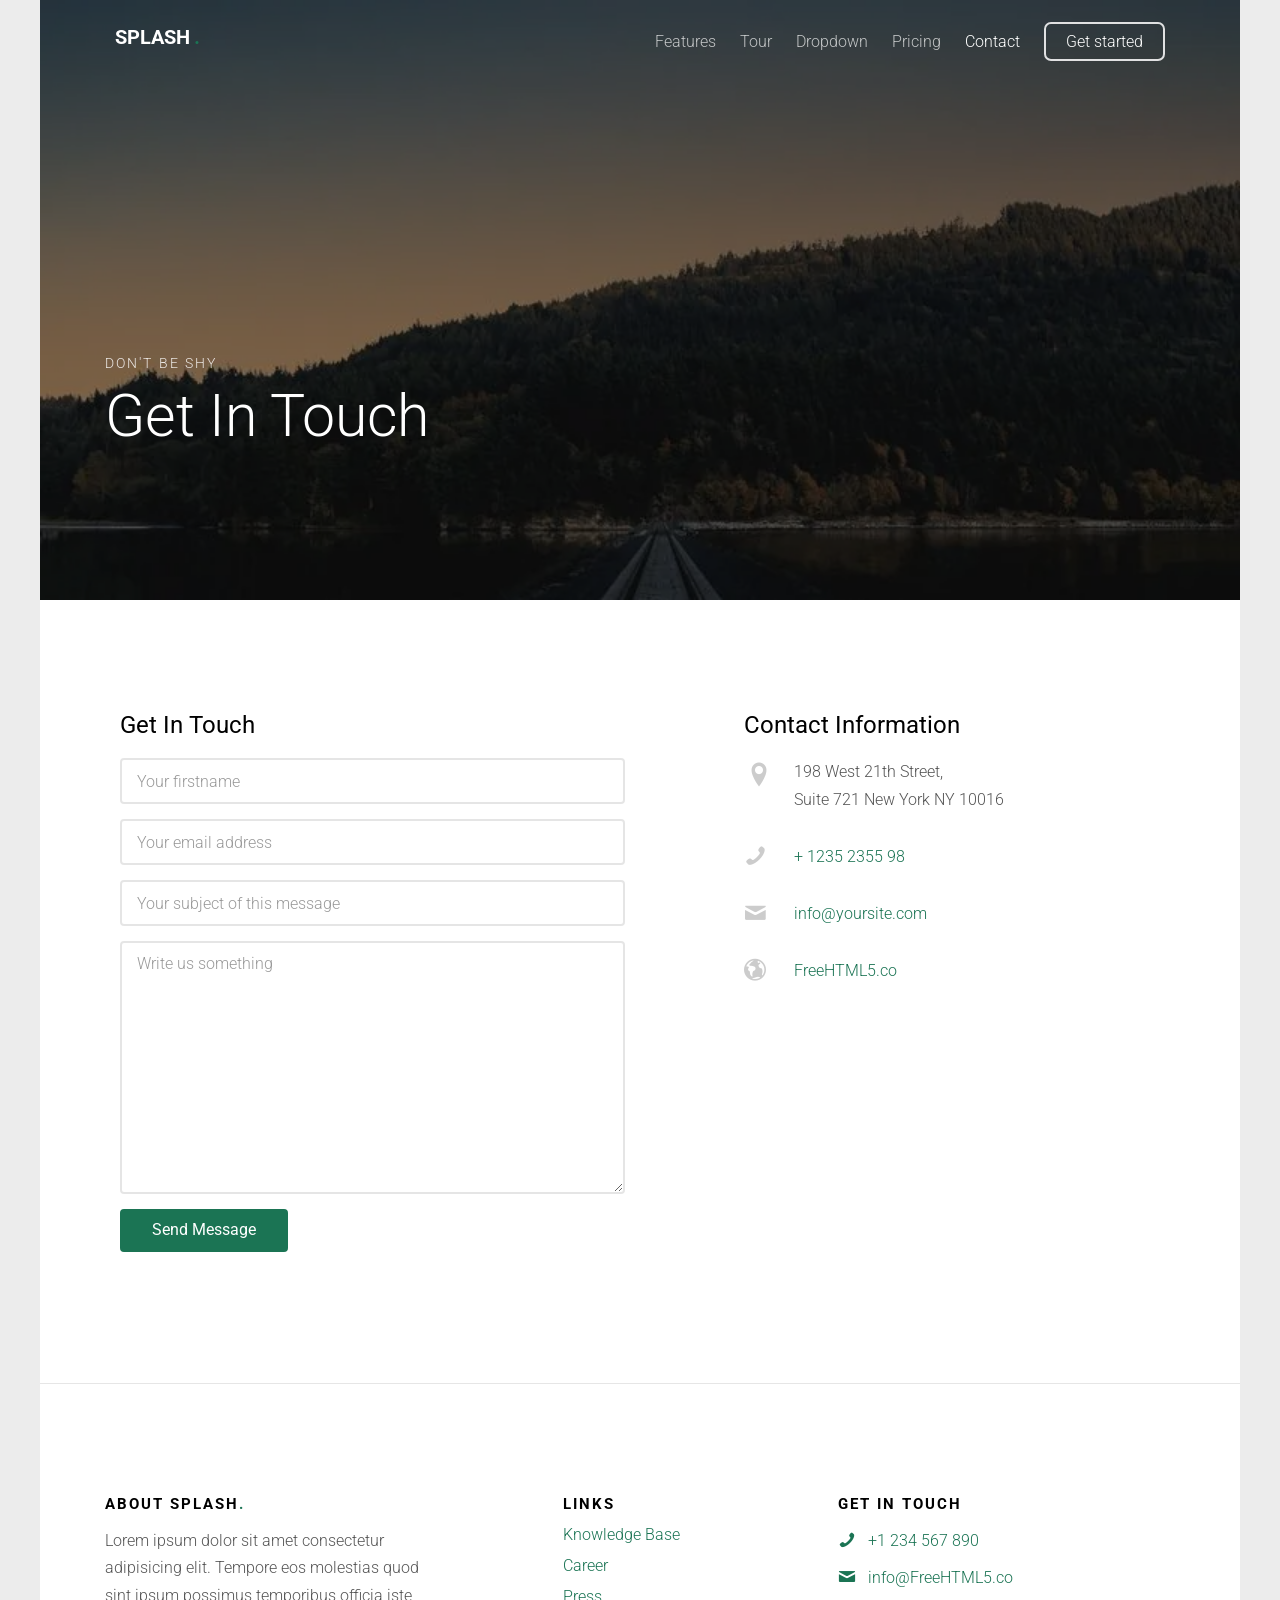
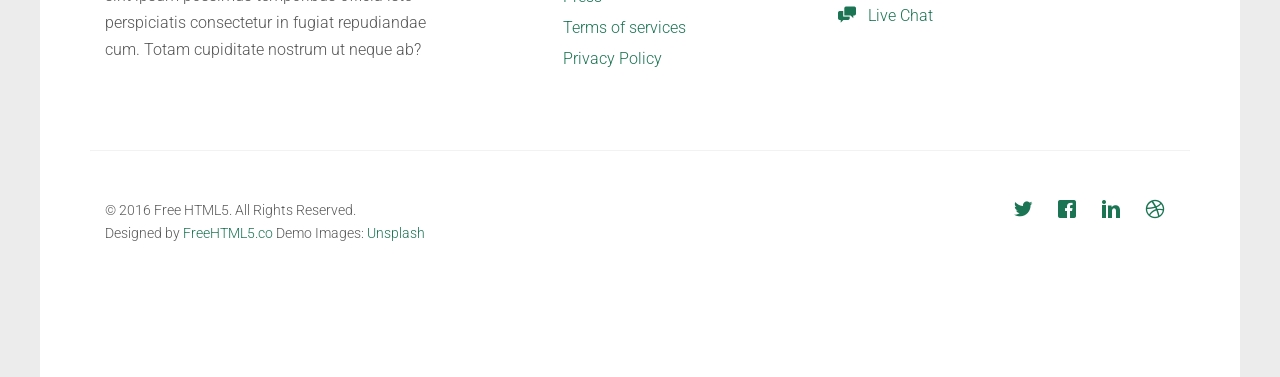
==== commit 579e1524: "optimization" ====
--- a/contact.html
+++ b/contact.html
@@ -1,5 +1,5 @@
 <!DOCTYPE HTML>
-<html>
+<html lang="en">
 	<head>
 	<meta charset="utf-8">
 	<meta http-equiv="X-UA-Compatible" content="IE=edge">
@@ -22,7 +22,10 @@
 	//////////////////////////////////////////////////////
 	 -->
 
-  	<!-- Facebook and Twitter integration -->
+  		<link rel="icon" type="image/png" href="favicon.png">
+	<link rel="shortcut icon" href="favicon.ico">
+	<meta name="theme-color" content="#1b7454">
+	<!-- Facebook and Twitter integration -->
 	<meta property="og:title" content=""/>
 	<meta property="og:image" content=""/>
 	<meta property="og:url" content=""/>
@@ -33,7 +36,14 @@
 	<meta name="twitter:url" content="" />
 	<meta name="twitter:card" content="" />
 
-	<link href="https://fonts.googleapis.com/css?family=Roboto:300,400,700" rel="stylesheet">
+	<!-- Google Fonts preconnect & async load -->
+	<link rel="preconnect" href="https://fonts.googleapis.com">
+	<link rel="preconnect" href="https://fonts.gstatic.com" crossorigin>
+	<link rel="preload" as="style" href="https://fonts.googleapis.com/css?family=Roboto:300,400,700&display=swap">
+	<link rel="stylesheet" href="https://fonts.googleapis.com/css?family=Roboto:300,400,700&display=swap" media="print" onload="this.media='all'">
+	<noscript>
+		<link rel="stylesheet" href="https://fonts.googleapis.com/css?family=Roboto:300,400,700&display=swap">
+	</noscript>
 	
 	<!-- Animate.css -->
 	<link rel="stylesheet" href="css/animate.css">
@@ -54,12 +64,8 @@
 	<!-- Theme style  -->
 	<link rel="stylesheet" href="css/style.css">
 
-	<!-- Modernizr JS -->
-	<script src="js/modernizr-2.6.2.min.js"></script>
-	<!-- FOR IE9 below -->
-	<!--[if lt IE 9]>
-	<script src="js/respond.min.js"></script>
-	<![endif]-->
+	
+	
 
 	</head>
 	<body>
@@ -100,7 +106,7 @@
 		</div>
 	</nav>
 	
-	<header id="gtco-header" class="gtco-cover gtco-cover-sm" role="banner" style="background-image: url(images/img_4.jpg)">
+	<header id="gtco-header" class="gtco-cover gtco-cover-sm" role="banner" style="background-image: url(images/img_4.webp)">
 		<div class="overlay"></div>
 		<div class="gtco-container">
 			<div class="row">
@@ -225,10 +231,10 @@
 					</p>
 					<p class="pull-right">
 						<ul class="gtco-social-icons pull-right">
-							<li><a href="#"><i class="icon-twitter"></i></a></li>
-							<li><a href="#"><i class="icon-facebook"></i></a></li>
-							<li><a href="#"><i class="icon-linkedin"></i></a></li>
-							<li><a href="#"><i class="icon-dribbble"></i></a></li>
+							<li><a href="#" aria-label="Twitter"><i class="icon-twitter"></i></a></li>
+							<li><a href="#" aria-label="Facebook"><i class="icon-facebook"></i></a></li>
+							<li><a href="#" aria-label="LinkedIn"><i class="icon-linkedin"></i></a></li>
+							<li><a href="#" aria-label="Dribbble"><i class="icon-dribbble"></i></a></li>
 						</ul>
 					</p>
 				</div>
@@ -241,26 +247,26 @@
 	</div>
 
 	<div class="gototop js-top">
-		<a href="#" class="js-gotop"><i class="icon-arrow-up"></i></a>
+		<a href="#" class="js-gotop" aria-label="Back to top"><i class="icon-arrow-up"></i></a>
 	</div>
 	
 	<!-- jQuery -->
-	<script src="js/jquery.min.js"></script>
+	<script src="js/jquery.min.js" defer></script>
 	<!-- jQuery Easing -->
-	<script src="js/jquery.easing.1.3.js"></script>
+	<script src="js/jquery.easing.1.3.min.js" defer></script>
 	<!-- Bootstrap -->
-	<script src="js/bootstrap.min.js"></script>
+	<script src="js/bootstrap.min.js" defer></script>
 	<!-- Waypoints -->
-	<script src="js/jquery.waypoints.min.js"></script>
+	<script src="js/jquery.waypoints.min.js" defer></script>
 	<!-- Carousel -->
-	<script src="js/owl.carousel.min.js"></script>
+	<script src="js/owl.carousel.min.js" defer></script>
 	<!-- countTo -->
-	<script src="js/jquery.countTo.js"></script>
+	<script src="js/jquery.countTo.js" defer></script>
 	<!-- Magnific Popup -->
-	<script src="js/jquery.magnific-popup.min.js"></script>
-	<script src="js/magnific-popup-options.js"></script>
+	<script src="js/jquery.magnific-popup.min.js" defer></script>
+	<script src="js/magnific-popup-options.js" defer></script>
 	<!-- Main -->
-	<script src="js/main.js"></script>
+	<script src="js/main.js" defer></script>
 
 	</body>
 </html>
--- a/css/icomoon.css
+++ b/css/icomoon.css
@@ -0,0 +1,1573 @@
+@font-face {
+  font-family: 'icomoon';
+  src:  url('../fonts/icomoon/icomoon.eot?6iuir');
+  src:  url('../fonts/icomoon/icomoon.eot?6iuir#iefix') format('embedded-opentype'),
+    url('../fonts/icomoon/icomoon.ttf?6iuir') format('truetype'),
+    url('../fonts/icomoon/icomoon.woff?6iuir') format('woff'),
+    url('../fonts/icomoon/icomoon.svg?6iuir#icomoon') format('svg');
+  font-weight: normal;
+  font-style: normal;
+  font-display: swap;
+}
+
+[class^="icon-"], [class*=" icon-"] {
+  /* use !important to prevent issues with browser extensions that change fonts */
+  font-family: 'icomoon' !important;
+  speak: none;
+  font-style: normal;
+  font-display: swap;
+  font-weight: normal;
+  font-variant: normal;
+  text-transform: none;
+  line-height: 1;
+
+  /* Better Font Rendering =========== */
+  -webkit-font-smoothing: antialiased;
+  -moz-osx-font-smoothing: grayscale;
+}
+
+.icon-eye:before {
+  content: "\e000";
+}
+.icon-paper-clip:before {
+  content: "\e001";
+}
+.icon-mail:before {
+  content: "\e002";
+}
+.icon-toggle:before {
+  content: "\e003";
+}
+.icon-layout:before {
+  content: "\e004";
+}
+.icon-link:before {
+  content: "\e005";
+}
+.icon-bell:before {
+  content: "\e006";
+}
+.icon-lock:before {
+  content: "\e007";
+}
+.icon-unlock:before {
+  content: "\e008";
+}
+.icon-ribbon:before {
+  content: "\e009";
+}
+.icon-image:before {
+  content: "\e010";
+}
+.icon-signal:before {
+  content: "\e011";
+}
+.icon-target:before {
+  content: "\e012";
+}
+.icon-clipboard:before {
+  content: "\e013";
+}
+.icon-clock:before {
+  content: "\e014";
+}
+.icon-watch:before {
+  content: "\e015";
+}
+.icon-air-play:before {
+  content: "\e016";
+}
+.icon-camera:before {
+  content: "\e017";
+}
+.icon-video:before {
+  content: "\e018";
+}
+.icon-disc:before {
+  content: "\e019";
+}
+.icon-printer:before {
+  content: "\e020";
+}
+.icon-monitor:before {
+  content: "\e021";
+}
+.icon-server:before {
+  content: "\e022";
+}
+.icon-cog:before {
+  content: "\e023";
+}
+.icon-heart:before {
+  content: "\e024";
+}
+.icon-paragraph:before {
+  content: "\e025";
+}
+.icon-align-justify:before {
+  content: "\e026";
+}
+.icon-align-left:before {
+  content: "\e027";
+}
+.icon-align-center:before {
+  content: "\e028";
+}
+.icon-align-right:before {
+  content: "\e029";
+}
+.icon-book:before {
+  content: "\e030";
+}
+.icon-layers:before {
+  content: "\e031";
+}
+.icon-stack:before {
+  content: "\e032";
+}
+.icon-stack-2:before {
+  content: "\e033";
+}
+.icon-paper:before {
+  content: "\e034";
+}
+.icon-paper-stack:before {
+  content: "\e035";
+}
+.icon-search:before {
+  content: "\e036";
+}
+.icon-zoom-in:before {
+  content: "\e037";
+}
+.icon-zoom-out:before {
+  content: "\e038";
+}
+.icon-reply:before {
+  content: "\e039";
+}
+.icon-circle-plus:before {
+  content: "\e040";
+}
+.icon-circle-minus:before {
+  content: "\e041";
+}
+.icon-circle-check:before {
+  content: "\e042";
+}
+.icon-circle-cross:before {
+  content: "\e043";
+}
+.icon-square-plus:before {
+  content: "\e044";
+}
+.icon-square-minus:before {
+  content: "\e045";
+}
+.icon-square-check:before {
+  content: "\e046";
+}
+.icon-square-cross:before {
+  content: "\e047";
+}
+.icon-microphone:before {
+  content: "\e048";
+}
+.icon-record:before {
+  content: "\e049";
+}
+.icon-skip-back:before {
+  content: "\e050";
+}
+.icon-rewind:before {
+  content: "\e051";
+}
+.icon-play:before {
+  content: "\e052";
+}
+.icon-pause:before {
+  content: "\e053";
+}
+.icon-stop:before {
+  content: "\e054";
+}
+.icon-fast-forward:before {
+  content: "\e055";
+}
+.icon-skip-forward:before {
+  content: "\e056";
+}
+.icon-shuffle:before {
+  content: "\e057";
+}
+.icon-repeat:before {
+  content: "\e058";
+}
+.icon-folder:before {
+  content: "\e059";
+}
+.icon-umbrella:before {
+  content: "\e060";
+}
+.icon-moon:before {
+  content: "\e061";
+}
+.icon-thermometer:before {
+  content: "\e062";
+}
+.icon-drop:before {
+  content: "\e063";
+}
+.icon-sun:before {
+  content: "\e064";
+}
+.icon-cloud:before {
+  content: "\e065";
+}
+.icon-cloud-upload:before {
+  content: "\e066";
+}
+.icon-cloud-download:before {
+  content: "\e067";
+}
+.icon-upload:before {
+  content: "\e068";
+}
+.icon-download:before {
+  content: "\e069";
+}
+.icon-location:before {
+  content: "\e070";
+}
+.icon-location-2:before {
+  content: "\e071";
+}
+.icon-map:before {
+  content: "\e072";
+}
+.icon-battery:before {
+  content: "\e073";
+}
+.icon-head:before {
+  content: "\e074";
+}
+.icon-briefcase:before {
+  content: "\e075";
+}
+.icon-speech-bubble:before {
+  content: "\e076";
+}
+.icon-anchor:before {
+  content: "\e077";
+}
+.icon-globe:before {
+  content: "\e078";
+}
+.icon-box:before {
+  content: "\e079";
+}
+.icon-reload:before {
+  content: "\e080";
+}
+.icon-share:before {
+  content: "\e081";
+}
+.icon-marquee:before {
+  content: "\e082";
+}
+.icon-marquee-plus:before {
+  content: "\e083";
+}
+.icon-marquee-minus:before {
+  content: "\e084";
+}
+.icon-tag:before {
+  content: "\e085";
+}
+.icon-power:before {
+  content: "\e086";
+}
+.icon-command:before {
+  content: "\e087";
+}
+.icon-alt:before {
+  content: "\e088";
+}
+.icon-esc:before {
+  content: "\e089";
+}
+.icon-bar-graph:before {
+  content: "\e090";
+}
+.icon-bar-graph-2:before {
+  content: "\e091";
+}
+.icon-pie-graph:before {
+  content: "\e092";
+}
+.icon-star:before {
+  content: "\e093";
+}
+.icon-arrow-left:before {
+  content: "\e094";
+}
+.icon-arrow-right:before {
+  content: "\e095";
+}
+.icon-arrow-up:before {
+  content: "\e096";
+}
+.icon-arrow-down:before {
+  content: "\e097";
+}
+.icon-volume:before {
+  content: "\e098";
+}
+.icon-mute:before {
+  content: "\e099";
+}
+.icon-content-right:before {
+  content: "\e100";
+}
+.icon-content-left:before {
+  content: "\e101";
+}
+.icon-grid:before {
+  content: "\e102";
+}
+.icon-grid-2:before {
+  content: "\e103";
+}
+.icon-columns:before {
+  content: "\e104";
+}
+.icon-loader:before {
+  content: "\e105";
+}
+.icon-bag:before {
+  content: "\e106";
+}
+.icon-ban:before {
+  content: "\e107";
+}
+.icon-flag:before {
+  content: "\e108";
+}
+.icon-trash:before {
+  content: "\e109";
+}
+.icon-expand:before {
+  content: "\e110";
+}
+.icon-contract:before {
+  content: "\e111";
+}
+.icon-maximize:before {
+  content: "\e112";
+}
+.icon-minimize:before {
+  content: "\e113";
+}
+.icon-plus:before {
+  content: "\e114";
+}
+.icon-minus:before {
+  content: "\e115";
+}
+.icon-check:before {
+  content: "\e116";
+}
+.icon-cross:before {
+  content: "\e117";
+}
+.icon-move:before {
+  content: "\e118";
+}
+.icon-delete:before {
+  content: "\e119";
+}
+.icon-menu:before {
+  content: "\e120";
+}
+.icon-archive:before {
+  content: "\e121";
+}
+.icon-inbox:before {
+  content: "\e122";
+}
+.icon-outbox:before {
+  content: "\e123";
+}
+.icon-file:before {
+  content: "\e124";
+}
+.icon-file-add:before {
+  content: "\e125";
+}
+.icon-file-subtract:before {
+  content: "\e126";
+}
+.icon-help:before {
+  content: "\e127";
+}
+.icon-open:before {
+  content: "\e128";
+}
+.icon-ellipsis:before {
+  content: "\e129";
+}
+.icon-add-to-list:before {
+  content: "\e900";
+}
+.icon-classic-computer:before {
+  content: "\e901";
+}
+.icon-controller-fast-backward:before {
+  content: "\e902";
+}
+.icon-creative-commons-attribution:before {
+  content: "\e903";
+}
+.icon-creative-commons-noderivs:before {
+  content: "\e904";
+}
+.icon-creative-commons-noncommercial-eu:before {
+  content: "\e905";
+}
+.icon-creative-commons-noncommercial-us:before {
+  content: "\e906";
+}
+.icon-creative-commons-public-domain:before {
+  content: "\e907";
+}
+.icon-creative-commons-remix:before {
+  content: "\e908";
+}
+.icon-creative-commons-share:before {
+  content: "\e909";
+}
+.icon-creative-commons-sharealike:before {
+  content: "\e90a";
+}
+.icon-creative-commons:before {
+  content: "\e90b";
+}
+.icon-document-landscape:before {
+  content: "\e90c";
+}
+.icon-remove-user:before {
+  content: "\e90d";
+}
+.icon-warning:before {
+  content: "\e90e";
+}
+.icon-arrow-bold-down:before {
+  content: "\e90f";
+}
+.icon-arrow-bold-left:before {
+  content: "\e910";
+}
+.icon-arrow-bold-right:before {
+  content: "\e911";
+}
+.icon-arrow-bold-up:before {
+  content: "\e912";
+}
+.icon-arrow-down2:before {
+  content: "\e913";
+}
+.icon-arrow-left2:before {
+  content: "\e914";
+}
+.icon-arrow-long-down:before {
+  content: "\e915";
+}
+.icon-arrow-long-left:before {
+  content: "\e916";
+}
+.icon-arrow-long-right:before {
+  content: "\e917";
+}
+.icon-arrow-long-up:before {
+  content: "\e918";
+}
+.icon-arrow-right2:before {
+  content: "\e919";
+}
+.icon-arrow-up2:before {
+  content: "\e91a";
+}
+.icon-arrow-with-circle-down:before {
+  content: "\e91b";
+}
+.icon-arrow-with-circle-left:before {
+  content: "\e91c";
+}
+.icon-arrow-with-circle-right:before {
+  content: "\e91d";
+}
+.icon-arrow-with-circle-up:before {
+  content: "\e91e";
+}
+.icon-bookmark:before {
+  content: "\e91f";
+}
+.icon-bookmarks:before {
+  content: "\e920";
+}
+.icon-chevron-down:before {
+  content: "\e921";
+}
+.icon-chevron-left:before {
+  content: "\e922";
+}
+.icon-chevron-right:before {
+  content: "\e923";
+}
+.icon-chevron-small-down:before {
+  content: "\e924";
+}
+.icon-chevron-small-left:before {
+  content: "\e925";
+}
+.icon-chevron-small-right:before {
+  content: "\e926";
+}
+.icon-chevron-small-up:before {
+  content: "\e927";
+}
+.icon-chevron-thin-down:before {
+  content: "\e928";
+}
+.icon-chevron-thin-left:before {
+  content: "\e929";
+}
+.icon-chevron-thin-right:before {
+  content: "\e92a";
+}
+.icon-chevron-thin-up:before {
+  content: "\e92b";
+}
+.icon-chevron-up:before {
+  content: "\e92c";
+}
+.icon-chevron-with-circle-down:before {
+  content: "\e92d";
+}
+.icon-chevron-with-circle-left:before {
+  content: "\e92e";
+}
+.icon-chevron-with-circle-right:before {
+  content: "\e92f";
+}
+.icon-chevron-with-circle-up:before {
+  content: "\e930";
+}
+.icon-cloud2:before {
+  content: "\e931";
+}
+.icon-controller-fast-forward:before {
+  content: "\e932";
+}
+.icon-controller-jump-to-start:before {
+  content: "\e933";
+}
+.icon-controller-next:before {
+  content: "\e934";
+}
+.icon-controller-paus:before {
+  content: "\e935";
+}
+.icon-controller-play:before {
+  content: "\e936";
+}
+.icon-controller-record:before {
+  content: "\e937";
+}
+.icon-controller-stop:before {
+  content: "\e938";
+}
+.icon-controller-volume:before {
+  content: "\e939";
+}
+.icon-dot-single:before {
+  content: "\e93a";
+}
+.icon-dots-three-horizontal:before {
+  content: "\e93b";
+}
+.icon-dots-three-vertical:before {
+  content: "\e93c";
+}
+.icon-dots-two-horizontal:before {
+  content: "\e93d";
+}
+.icon-dots-two-vertical:before {
+  content: "\e93e";
+}
+.icon-download2:before {
+  content: "\e93f";
+}
+.icon-emoji-flirt:before {
+  content: "\e940";
+}
+.icon-flow-branch:before {
+  content: "\e941";
+}
+.icon-flow-cascade:before {
+  content: "\e942";
+}
+.icon-flow-line:before {
+  content: "\e943";
+}
+.icon-flow-parallel:before {
+  content: "\e944";
+}
+.icon-flow-tree:before {
+  content: "\e945";
+}
+.icon-install:before {
+  content: "\e946";
+}
+.icon-layers2:before {
+  content: "\e947";
+}
+.icon-open-book:before {
+  content: "\e948";
+}
+.icon-resize-100:before {
+  content: "\e949";
+}
+.icon-resize-full-screen:before {
+  content: "\e94a";
+}
+.icon-save:before {
+  content: "\e94b";
+}
+.icon-select-arrows:before {
+  content: "\e94c";
+}
+.icon-sound-mute:before {
+  content: "\e94d";
+}
+.icon-sound:before {
+  content: "\e94e";
+}
+.icon-trash2:before {
+  content: "\e94f";
+}
+.icon-triangle-down:before {
+  content: "\e950";
+}
+.icon-triangle-left:before {
+  content: "\e951";
+}
+.icon-triangle-right:before {
+  content: "\e952";
+}
+.icon-triangle-up:before {
+  content: "\e953";
+}
+.icon-uninstall:before {
+  content: "\e954";
+}
+.icon-upload-to-cloud:before {
+  content: "\e955";
+}
+.icon-upload2:before {
+  content: "\e956";
+}
+.icon-add-user:before {
+  content: "\e957";
+}
+.icon-address:before {
+  content: "\e958";
+}
+.icon-adjust:before {
+  content: "\e959";
+}
+.icon-air:before {
+  content: "\e95a";
+}
+.icon-aircraft-landing:before {
+  content: "\e95b";
+}
+.icon-aircraft-take-off:before {
+  content: "\e95c";
+}
+.icon-aircraft:before {
+  content: "\e95d";
+}
+.icon-align-bottom:before {
+  content: "\e95e";
+}
+.icon-align-horizontal-middle:before {
+  content: "\e95f";
+}
+.icon-align-left2:before {
+  content: "\e960";
+}
+.icon-align-right2:before {
+  content: "\e961";
+}
+.icon-align-top:before {
+  content: "\e962";
+}
+.icon-align-vertical-middle:before {
+  content: "\e963";
+}
+.icon-archive2:before {
+  content: "\e964";
+}
+.icon-area-graph:before {
+  content: "\e965";
+}
+.icon-attachment:before {
+  content: "\e966";
+}
+.icon-awareness-ribbon:before {
+  content: "\e967";
+}
+.icon-back-in-time:before {
+  content: "\e968";
+}
+.icon-back:before {
+  content: "\e969";
+}
+.icon-bar-graph2:before {
+  content: "\e96a";
+}
+.icon-battery2:before {
+  content: "\e96b";
+}
+.icon-beamed-note:before {
+  content: "\e96c";
+}
+.icon-bell2:before {
+  content: "\e96d";
+}
+.icon-blackboard:before {
+  content: "\e96e";
+}
+.icon-block:before {
+  content: "\e96f";
+}
+.icon-book2:before {
+  content: "\e970";
+}
+.icon-bowl:before {
+  content: "\e971";
+}
+.icon-box2:before {
+  content: "\e972";
+}
+.icon-briefcase2:before {
+  content: "\e973";
+}
+.icon-browser:before {
+  content: "\e974";
+}
+.icon-brush:before {
+  content: "\e975";
+}
+.icon-bucket:before {
+  content: "\e976";
+}
+.icon-cake:before {
+  content: "\e977";
+}
+.icon-calculator:before {
+  content: "\e978";
+}
+.icon-calendar:before {
+  content: "\e979";
+}
+.icon-camera2:before {
+  content: "\e97a";
+}
+.icon-ccw:before {
+  content: "\e97b";
+}
+.icon-chat:before {
+  content: "\e97c";
+}
+.icon-check2:before {
+  content: "\e97d";
+}
+.icon-circle-with-cross:before {
+  content: "\e97e";
+}
+.icon-circle-with-minus:before {
+  content: "\e97f";
+}
+.icon-circle-with-plus:before {
+  content: "\e980";
+}
+.icon-circle:before {
+  content: "\e981";
+}
+.icon-circular-graph:before {
+  content: "\e982";
+}
+.icon-clapperboard:before {
+  content: "\e983";
+}
+.icon-clipboard2:before {
+  content: "\e984";
+}
+.icon-clock2:before {
+  content: "\e985";
+}
+.icon-code:before {
+  content: "\e986";
+}
+.icon-cog2:before {
+  content: "\e987";
+}
+.icon-colours:before {
+  content: "\e988";
+}
+.icon-compass:before {
+  content: "\e989";
+}
+.icon-copy:before {
+  content: "\e98a";
+}
+.icon-credit-card:before {
+  content: "\e98b";
+}
+.icon-credit:before {
+  content: "\e98c";
+}
+.icon-cross2:before {
+  content: "\e98d";
+}
+.icon-cup:before {
+  content: "\e98e";
+}
+.icon-cw:before {
+  content: "\e98f";
+}
+.icon-cycle:before {
+  content: "\e990";
+}
+.icon-database:before {
+  content: "\e991";
+}
+.icon-dial-pad:before {
+  content: "\e992";
+}
+.icon-direction:before {
+  content: "\e993";
+}
+.icon-document:before {
+  content: "\e994";
+}
+.icon-documents:before {
+  content: "\e995";
+}
+.icon-drink:before {
+  content: "\e996";
+}
+.icon-drive:before {
+  content: "\e997";
+}
+.icon-drop2:before {
+  content: "\e998";
+}
+.icon-edit:before {
+  content: "\e999";
+}
+.icon-email:before {
+  content: "\e99a";
+}
+.icon-emoji-happy:before {
+  content: "\e99b";
+}
+.icon-emoji-neutral:before {
+  content: "\e99c";
+}
+.icon-emoji-sad:before {
+  content: "\e99d";
+}
+.icon-erase:before {
+  content: "\e99e";
+}
+.icon-eraser:before {
+  content: "\e99f";
+}
+.icon-export:before {
+  content: "\e9a0";
+}
+.icon-eye2:before {
+  content: "\e9a1";
+}
+.icon-feather:before {
+  content: "\e9a2";
+}
+.icon-flag2:before {
+  content: "\e9a3";
+}
+.icon-flash:before {
+  content: "\e9a4";
+}
+.icon-flashlight:before {
+  content: "\e9a5";
+}
+.icon-flat-brush:before {
+  content: "\e9a6";
+}
+.icon-folder-images:before {
+  content: "\e9a7";
+}
+.icon-folder-music:before {
+  content: "\e9a8";
+}
+.icon-folder-video:before {
+  content: "\e9a9";
+}
+.icon-folder2:before {
+  content: "\e9aa";
+}
+.icon-forward:before {
+  content: "\e9ab";
+}
+.icon-funnel:before {
+  content: "\e9ac";
+}
+.icon-game-controller:before {
+  content: "\e9ad";
+}
+.icon-gauge:before {
+  content: "\e9ae";
+}
+.icon-globe2:before {
+  content: "\e9af";
+}
+.icon-graduation-cap:before {
+  content: "\e9b0";
+}
+.icon-grid2:before {
+  content: "\e9b1";
+}
+.icon-hair-cross:before {
+  content: "\e9b2";
+}
+.icon-hand:before {
+  content: "\e9b3";
+}
+.icon-heart-outlined:before {
+  content: "\e9b4";
+}
+.icon-heart2:before {
+  content: "\e9b5";
+}
+.icon-help-with-circle:before {
+  content: "\e9b6";
+}
+.icon-help2:before {
+  content: "\e9b7";
+}
+.icon-home:before {
+  content: "\e9b8";
+}
+.icon-hour-glass:before {
+  content: "\e9b9";
+}
+.icon-image-inverted:before {
+  content: "\e9ba";
+}
+.icon-image2:before {
+  content: "\e9bb";
+}
+.icon-images:before {
+  content: "\e9bc";
+}
+.icon-inbox2:before {
+  content: "\e9bd";
+}
+.icon-infinity:before {
+  content: "\e9be";
+}
+.icon-info-with-circle:before {
+  content: "\e9bf";
+}
+.icon-info:before {
+  content: "\e9c0";
+}
+.icon-key:before {
+  content: "\e9c1";
+}
+.icon-keyboard:before {
+  content: "\e9c2";
+}
+.icon-lab-flask:before {
+  content: "\e9c3";
+}
+.icon-landline:before {
+  content: "\e9c4";
+}
+.icon-language:before {
+  content: "\e9c5";
+}
+.icon-laptop:before {
+  content: "\e9c6";
+}
+.icon-leaf:before {
+  content: "\e9c7";
+}
+.icon-level-down:before {
+  content: "\e9c8";
+}
+.icon-level-up:before {
+  content: "\e9c9";
+}
+.icon-lifebuoy:before {
+  content: "\e9ca";
+}
+.icon-light-bulb:before {
+  content: "\e9cb";
+}
+.icon-light-down:before {
+  content: "\e9cc";
+}
+.icon-light-up:before {
+  content: "\e9cd";
+}
+.icon-line-graph:before {
+  content: "\e9ce";
+}
+.icon-link2:before {
+  content: "\e9cf";
+}
+.icon-list:before {
+  content: "\e9d0";
+}
+.icon-location-pin:before {
+  content: "\e9d1";
+}
+.icon-location2:before {
+  content: "\e9d2";
+}
+.icon-lock-open:before {
+  content: "\e9d3";
+}
+.icon-lock2:before {
+  content: "\e9d4";
+}
+.icon-log-out:before {
+  content: "\e9d5";
+}
+.icon-login:before {
+  content: "\e9d6";
+}
+.icon-loop:before {
+  content: "\e9d7";
+}
+.icon-magnet:before {
+  content: "\e9d8";
+}
+.icon-magnifying-glass:before {
+  content: "\e9d9";
+}
+.icon-mail2:before {
+  content: "\e9da";
+}
+.icon-man:before {
+  content: "\e9db";
+}
+.icon-map2:before {
+  content: "\e9dc";
+}
+.icon-mask:before {
+  content: "\e9dd";
+}
+.icon-medal:before {
+  content: "\e9de";
+}
+.icon-megaphone:before {
+  content: "\e9df";
+}
+.icon-menu2:before {
+  content: "\e9e0";
+}
+.icon-message:before {
+  content: "\e9e1";
+}
+.icon-mic:before {
+  content: "\e9e2";
+}
+.icon-minus2:before {
+  content: "\e9e3";
+}
+.icon-mobile:before {
+  content: "\e9e4";
+}
+.icon-modern-mic:before {
+  content: "\e9e5";
+}
+.icon-moon2:before {
+  content: "\e9e6";
+}
+.icon-mouse:before {
+  content: "\e9e7";
+}
+.icon-music:before {
+  content: "\e9e8";
+}
+.icon-network:before {
+  content: "\e9e9";
+}
+.icon-new-message:before {
+  content: "\e9ea";
+}
+.icon-new:before {
+  content: "\e9eb";
+}
+.icon-news:before {
+  content: "\e9ec";
+}
+.icon-note:before {
+  content: "\e9ed";
+}
+.icon-notification:before {
+  content: "\e9ee";
+}
+.icon-old-mobile:before {
+  content: "\e9ef";
+}
+.icon-old-phone:before {
+  content: "\e9f0";
+}
+.icon-palette:before {
+  content: "\e9f1";
+}
+.icon-paper-plane:before {
+  content: "\e9f2";
+}
+.icon-pencil:before {
+  content: "\e9f3";
+}
+.icon-phone:before {
+  content: "\e9f4";
+}
+.icon-pie-chart:before {
+  content: "\e9f5";
+}
+.icon-pin:before {
+  content: "\e9f6";
+}
+.icon-plus2:before {
+  content: "\e9f7";
+}
+.icon-popup:before {
+  content: "\e9f8";
+}
+.icon-power-plug:before {
+  content: "\e9f9";
+}
+.icon-price-ribbon:before {
+  content: "\e9fa";
+}
+.icon-price-tag:before {
+  content: "\e9fb";
+}
+.icon-print:before {
+  content: "\e9fc";
+}
+.icon-progress-empty:before {
+  content: "\e9fd";
+}
+.icon-progress-full:before {
+  content: "\e9fe";
+}
+.icon-progress-one:before {
+  content: "\e9ff";
+}
+.icon-progress-two:before {
+  content: "\ea00";
+}
+.icon-publish:before {
+  content: "\ea01";
+}
+.icon-quote:before {
+  content: "\ea02";
+}
+.icon-radio:before {
+  content: "\ea03";
+}
+.icon-reply-all:before {
+  content: "\ea04";
+}
+.icon-reply2:before {
+  content: "\ea05";
+}
+.icon-retweet:before {
+  content: "\ea06";
+}
+.icon-rocket:before {
+  content: "\ea07";
+}
+.icon-round-brush:before {
+  content: "\ea08";
+}
+.icon-rss:before {
+  content: "\ea09";
+}
+.icon-ruler:before {
+  content: "\ea0a";
+}
+.icon-scissors:before {
+  content: "\ea0b";
+}
+.icon-share-alternitive:before {
+  content: "\ea0c";
+}
+.icon-share2:before {
+  content: "\ea0d";
+}
+.icon-shareable:before {
+  content: "\ea0e";
+}
+.icon-shield:before {
+  content: "\ea0f";
+}
+.icon-shop:before {
+  content: "\ea10";
+}
+.icon-shopping-bag:before {
+  content: "\ea11";
+}
+.icon-shopping-basket:before {
+  content: "\ea12";
+}
+.icon-shopping-cart:before {
+  content: "\ea13";
+}
+.icon-shuffle2:before {
+  content: "\ea14";
+}
+.icon-signal2:before {
+  content: "\ea15";
+}
+.icon-sound-mix:before {
+  content: "\ea16";
+}
+.icon-sports-club:before {
+  content: "\ea17";
+}
+.icon-spreadsheet:before {
+  content: "\ea18";
+}
+.icon-squared-cross:before {
+  content: "\ea19";
+}
+.icon-squared-minus:before {
+  content: "\ea1a";
+}
+.icon-squared-plus:before {
+  content: "\ea1b";
+}
+.icon-star-outlined:before {
+  content: "\ea1c";
+}
+.icon-star2:before {
+  content: "\ea1d";
+}
+.icon-stopwatch:before {
+  content: "\ea1e";
+}
+.icon-suitcase:before {
+  content: "\ea1f";
+}
+.icon-swap:before {
+  content: "\ea20";
+}
+.icon-sweden:before {
+  content: "\ea21";
+}
+.icon-switch:before {
+  content: "\ea22";
+}
+.icon-tablet:before {
+  content: "\ea23";
+}
+.icon-tag2:before {
+  content: "\ea24";
+}
+.icon-text-document-inverted:before {
+  content: "\ea25";
+}
+.icon-text-document:before {
+  content: "\ea26";
+}
+.icon-text:before {
+  content: "\ea27";
+}
+.icon-thermometer2:before {
+  content: "\ea28";
+}
+.icon-thumbs-down:before {
+  content: "\ea29";
+}
+.icon-thumbs-up:before {
+  content: "\ea2a";
+}
+.icon-thunder-cloud:before {
+  content: "\ea2b";
+}
+.icon-ticket:before {
+  content: "\ea2c";
+}
+.icon-time-slot:before {
+  content: "\ea2d";
+}
+.icon-tools:before {
+  content: "\ea2e";
+}
+.icon-traffic-cone:before {
+  content: "\ea2f";
+}
+.icon-tree:before {
+  content: "\ea30";
+}
+.icon-trophy:before {
+  content: "\ea31";
+}
+.icon-tv:before {
+  content: "\ea32";
+}
+.icon-typing:before {
+  content: "\ea33";
+}
+.icon-unread:before {
+  content: "\ea34";
+}
+.icon-untag:before {
+  content: "\ea35";
+}
+.icon-user:before {
+  content: "\ea36";
+}
+.icon-users:before {
+  content: "\ea37";
+}
+.icon-v-card:before {
+  content: "\ea38";
+}
+.icon-video2:before {
+  content: "\ea39";
+}
+.icon-vinyl:before {
+  content: "\ea3a";
+}
+.icon-voicemail:before {
+  content: "\ea3b";
+}
+.icon-wallet:before {
+  content: "\ea3c";
+}
+.icon-water:before {
+  content: "\ea3d";
+}
+.icon-px-with-circle:before {
+  content: "\ea3e";
+}
+.icon-px:before {
+  content: "\ea3f";
+}
+.icon-basecamp:before {
+  content: "\ea40";
+}
+.icon-behance:before {
+  content: "\ea41";
+}
+.icon-creative-cloud:before {
+  content: "\ea42";
+}
+.icon-dropbox:before {
+  content: "\ea43";
+}
+.icon-evernote:before {
+  content: "\ea44";
+}
+.icon-flattr:before {
+  content: "\ea45";
+}
+.icon-foursquare:before {
+  content: "\ea46";
+}
+.icon-google-drive:before {
+  content: "\ea47";
+}
+.icon-google-hangouts:before {
+  content: "\ea48";
+}
+.icon-grooveshark:before {
+  content: "\ea49";
+}
+.icon-icloud:before {
+  content: "\ea4a";
+}
+.icon-mixi:before {
+  content: "\ea4b";
+}
+.icon-onedrive:before {
+  content: "\ea4c";
+}
+.icon-paypal:before {
+  content: "\ea4d";
+}
+.icon-picasa:before {
+  content: "\ea4e";
+}
+.icon-qq:before {
+  content: "\ea4f";
+}
+.icon-rdio-with-circle:before {
+  content: "\ea50";
+}
+.icon-renren:before {
+  content: "\ea51";
+}
+.icon-scribd:before {
+  content: "\ea52";
+}
+.icon-sina-weibo:before {
+  content: "\ea53";
+}
+.icon-skype-with-circle:before {
+  content: "\ea54";
+}
+.icon-skype:before {
+  content: "\ea55";
+}
+.icon-slideshare:before {
+  content: "\ea56";
+}
+.icon-smashing:before {
+  content: "\ea57";
+}
+.icon-soundcloud:before {
+  content: "\ea58";
+}
+.icon-spotify-with-circle:before {
+  content: "\ea59";
+}
+.icon-spotify:before {
+  content: "\ea5a";
+}
+.icon-swarm:before {
+  content: "\ea5b";
+}
+.icon-vine-with-circle:before {
+  content: "\ea5c";
+}
+.icon-vine:before {
+  content: "\ea5d";
+}
+.icon-vk-alternitive:before {
+  content: "\ea5e";
+}
+.icon-vk-with-circle:before {
+  content: "\ea5f";
+}
+.icon-vk:before {
+  content: "\ea60";
+}
+.icon-xing-with-circle:before {
+  content: "\ea61";
+}
+.icon-xing:before {
+  content: "\ea62";
+}
+.icon-yelp:before {
+  content: "\ea63";
+}
+.icon-dribbble-with-circle:before {
+  content: "\ea64";
+}
+.icon-dribbble:before {
+  content: "\ea65";
+}
+.icon-facebook-with-circle:before {
+  content: "\ea66";
+}
+.icon-facebook:before {
+  content: "\ea67";
+}
+.icon-flickr-with-circle:before {
+  content: "\ea68";
+}
+.icon-flickr:before {
+  content: "\ea69";
+}
+.icon-github-with-circle:before {
+  content: "\ea6a";
+}
+.icon-github:before {
+  content: "\ea6b";
+}
+.icon-google-with-circle:before {
+  content: "\ea6c";
+}
+.icon-google:before {
+  content: "\ea6d";
+}
+.icon-instagram-with-circle:before {
+  content: "\ea6e";
+}
+.icon-instagram:before {
+  content: "\ea6f";
+}
+.icon-lastfm-with-circle:before {
+  content: "\ea70";
+}
+.icon-lastfm:before {
+  content: "\ea71";
+}
+.icon-linkedin-with-circle:before {
+  content: "\ea72";
+}
+.icon-linkedin:before {
+  content: "\ea73";
+}
+.icon-pinterest-with-circle:before {
+  content: "\ea74";
+}
+.icon-pinterest:before {
+  content: "\ea75";
+}
+.icon-rdio:before {
+  content: "\ea76";
+}
+.icon-stumbleupon-with-circle:before {
+  content: "\ea77";
+}
+.icon-stumbleupon:before {
+  content: "\ea78";
+}
+.icon-tumblr-with-circle:before {
+  content: "\ea79";
+}
+.icon-tumblr:before {
+  content: "\ea7a";
+}
+.icon-twitter-with-circle:before {
+  content: "\ea7b";
+}
+.icon-twitter:before {
+  content: "\ea7c";
+}
+.icon-vimeo-with-circle:before {
+  content: "\ea7d";
+}
+.icon-vimeo:before {
+  content: "\ea7e";
+}
+.icon-youtube-with-circle:before {
+  content: "\ea7f";
+}
+.icon-youtube:before {
+  content: "\ea80";
+}
--- a/css/themify-icons.css
+++ b/css/themify-icons.css
@@ -7,12 +7,14 @@
 		url('../fonts/themify-icons/themify.svg?-fvbane#themify') format('svg');
 	font-weight: normal;
 	font-style: normal;
+	font-display: swap;
 }
 
 [class^="ti-"], [class*=" ti-"] {
 	font-family: 'themify';
 	speak: none;
 	font-style: normal;
+	font-display: swap;
 	font-weight: normal;
 	font-variant: normal;
 	text-transform: none;
--- a/css/style.css
+++ b/css/style.css
@@ -19,7 +19,7 @@
   font-weight: 300;
   font-size: 16px;
   line-height: 1.7;
-  color: #777;
+  color: #555555;
   background: #ececec;
 }
 
@@ -57,7 +57,7 @@
 }
 
 a {
-  color: #33b386;
+  color: #1b7454;
   -webkit-transition: 0.5s;
   -o-transition: 0.5s;
   transition: 0.5s;
@@ -65,7 +65,7 @@
 a:hover,
 a:active,
 a:focus {
-  color: #33b386;
+  color: #1b7454;
   outline: none;
   text-decoration: none;
 }
@@ -89,17 +89,17 @@
 
 ::-webkit-selection {
   color: #fff;
-  background: #33b386;
+  background: #1b7454;
 }
 
 ::-moz-selection {
   color: #fff;
-  background: #33b386;
+  background: #1b7454;
 }
 
 ::selection {
   color: #fff;
-  background: #33b386;
+  background: #1b7454;
 }
 
 .gtco-container {
@@ -133,7 +133,7 @@
   font-weight: bold;
 }
 .gtco-nav #gtco-logo em {
-  color: #33b386;
+  color: #1b7454;
 }
 .gtco-nav a {
   padding: 5px 10px;
@@ -216,13 +216,13 @@
 .gtco-nav ul li.has-dropdown .dropdown li a {
   padding: 2px 0;
   display: block;
-  color: #999999;
+  color: #555555;
   line-height: 1.2;
   text-transform: none;
   font-size: 15px;
 }
 .gtco-nav ul li.has-dropdown .dropdown li a:hover {
-  color: #33b386;
+  color: #1b7454;
 }
 .gtco-nav ul li.has-dropdown .dropdown li.active > a {
   color: #000 !important;
@@ -232,10 +232,10 @@
   color: #fff;
 }
 .gtco-nav ul li.btn-cta a {
-  color: #33b386;
+  color: #1b7454;
 }
 .gtco-nav ul li.btn-cta a span {
-  border: 2px solid rgba(255, 255, 255, 0.5);
+  border: 2px solid rgba(255, 255, 255, 0.85);
   padding: 4px 20px;
   color: #fff;
   display: -moz-inline-stack;
@@ -252,7 +252,7 @@
 }
 .gtco-nav ul li.btn-cta a:hover span {
   background: #fff;
-  color: #33b386;
+  color: #1b7454;
 }
 .gtco-nav ul li.active > a {
   color: #fff !important;
@@ -290,7 +290,7 @@
 #gtco-header .intro-text-small {
   font-size: 14px;
   text-transform: uppercase;
-  color: rgba(255, 255, 255, 0.5);
+  color: rgba(255, 255, 255, 0.85);
   letter-spacing: 0.15em;
   display: block;
   margin-bottom: 10px;
@@ -349,7 +349,7 @@
   float: left;
   width: 100%;
   display: block;
-  background: rgba(255, 255, 255, 0.5);
+  background: rgba(255, 255, 255, 0.85);
   color: #1a1a1a;
 }
 #gtco-header .form-wrap .tab-menu li a:hover {
@@ -359,7 +359,7 @@
   display: block;
   padding: 10px 20px 20px 20px;
   background: #fff;
-  color: #33b386;
+  color: #1b7454;
 }
 #gtco-header .form-wrap .tab-menu li.gtco-first a {
   border-top-left-radius: 7px;
@@ -470,7 +470,7 @@
   width: 100%;
 }
 .gtco-cover a {
-  color: #33b386;
+  color: #1b7454;
 }
 .gtco-cover a:hover {
   color: white;
@@ -575,7 +575,7 @@
   margin-bottom: 30px;
 }
 .gtco-staff .role {
-  color: #bfbfbf;
+  color: #555555;
   margin-bottom: 30px;
   font-weight: normal;
   display: block;
@@ -599,7 +599,7 @@
   display: inline-block;
   zoom: 1;
   *display: inline;
-  color: #33b386;
+  color: #1b7454;
   padding-left: 10px;
   padding-right: 10px;
 }
@@ -671,7 +671,7 @@
 .gtco-cover .display-tc .intro-text-small {
   font-size: 14px;
   text-transform: uppercase;
-  color: rgba(255, 255, 255, 0.5);
+  color: rgba(255, 255, 255, 0.85);
   letter-spacing: 0.15em;
   display: block;
   margin-bottom: 10px;
@@ -718,7 +718,7 @@
 #gtco-counter .counter {
   font-size: 50px;
   margin-bottom: 10px;
-  color: #33b386;
+  color: #1b7454;
   font-weight: 100;
   display: block;
 }
@@ -829,7 +829,7 @@
 .feature-center h3 {
   font-size: 20px;
   margin-bottom: 20px;
-  color: #33b386;
+  color: #1b7454;
   position: relative;
 }
 
@@ -848,7 +848,7 @@
   display: table-cell;
   vertical-align: middle;
   font-size: 40px;
-  color: #33b386;
+  color: #1b7454;
 }
 .feature-left .feature-copy {
   float: right;
@@ -882,7 +882,7 @@
 .gtco-heading p {
   font-size: 20px;
   line-height: 1.5;
-  color: gray;
+  color: #555555;
 }
 
 #gtco-products {
@@ -935,7 +935,7 @@
 #gtco-subscribe .btn {
   height: 46px;
   border: none !important;
-  background: #33b386;
+  background: #1b7454;
   color: #fff;
   font-size: 16px;
   text-transform: uppercase;
@@ -957,7 +957,7 @@
   color: #fff;
 }
 #gtco-subscribe .gtco-heading p {
-  color: rgba(255, 255, 255, 0.5);
+  color: rgba(255, 255, 255, 0.85);
 }
 
 #gtco-footer .gtco-footer-links {
@@ -1009,10 +1009,10 @@
   *display: inline;
 }
 #gtco-footer .footer-logo span {
-  color: #33b386;
+  color: #1b7454;
 }
 #gtco-footer .copyright {
-  color: #b3b3b3;
+  color: #595959;
   padding-top: 3em;
   margin-top: 3em;
   border-top: 1px solid #f2f2f2;
@@ -1062,7 +1062,7 @@
   transform: translateX(0px);
 }
 #gtco-offcanvas a {
-  color: rgba(255, 255, 255, 0.5);
+  color: rgba(255, 255, 255, 0.85);
 }
 #gtco-offcanvas a:hover {
   color: rgba(255, 255, 255, 0.8);
@@ -1293,9 +1293,9 @@
 }
 
 .btn-primary {
-  background: #33b386;
-  color: #fff;
-  border: 2px solid #33b386 !important;
+  background: #1b7454;
+  color: #fff;
+  border: 2px solid #1b7454 !important;
 }
 .btn-primary:hover,
 .btn-primary:focus,
@@ -1305,13 +1305,13 @@
 }
 .btn-primary.btn-outline {
   background: transparent;
-  color: #33b386;
-  border: 2px solid #33b386;
+  color: #1b7454;
+  border: 2px solid #1b7454;
 }
 .btn-primary.btn-outline:hover,
 .btn-primary.btn-outline:focus,
 .btn-primary.btn-outline:active {
-  background: #33b386;
+  background: #1b7454;
   color: #fff;
 }
 
@@ -1486,7 +1486,7 @@
 .form-control:focus {
   outline: none;
   box-shadow: none;
-  border-color: #33b386;
+  border-color: #1b7454;
 }
 
 .row-mt-15em {
@@ -1548,7 +1548,7 @@
   margin-left: 0px;
 }
 .gtco-nav .gtco-contact ul li a i {
-  color: #33b386;
+  color: #1b7454;
 }
 .gtco-nav .gtco-contact ul li a:hover i {
   color: #fff;
@@ -1650,7 +1650,7 @@
 }
 .owl-theme .owl-controls .owl-nav [class*="owl-"] i {
   font-size: 24px;
-  background: #33b386 !important;
+  background: #1b7454 !important;
   padding: 12px;
   -webkit-transition: 0.5s;
   -o-transition: 0.5s;
@@ -1658,7 +1658,7 @@
 }
 .owl-theme .owl-controls .owl-nav [class*="owl-"]:hover i,
 .owl-theme .owl-controls .owl-nav [class*="owl-"]:focus i {
-  background: #33b386 !important;
+  background: #1b7454 !important;
 }
 
 .owl-theme .owl-dots {
@@ -1676,7 +1676,7 @@
 .owl-theme .owl-dots .owl-dot span {
   width: 10px;
   height: 10px;
-  background: #33b386;
+  background: #1b7454;
   -webkit-transition: 0.2s;
   -o-transition: 0.2s;
   transition: 0.2s;
@@ -1684,13 +1684,13 @@
 }
 .owl-theme .owl-dots .owl-dot span:hover {
   background: none;
-  border: 2px solid #33b386;
+  border: 2px solid #1b7454;
 }
 
 .owl-theme .owl-dots .owl-dot.active span,
 .owl-theme .owl-dots .owl-dot:hover span {
   background: none;
-  border: 2px solid #33b386;
+  border: 2px solid #1b7454;
 }
 
 .fh5co-project-item {
@@ -1763,7 +1763,7 @@
   font-size: 20px;
   font-weight: 300;
   margin: 0 0 10px 0;
-  color: #33b386;
+  color: #1b7454;
 }
 .fh5co-project-item .fh5co-text span {
   color: #b3b3b3;
@@ -1829,7 +1829,7 @@
   border-radius: 5px;
 }
 .price-box.popular {
-  border: 2px solid #33b386;
+  border: 2px solid #1b7454;
 }
 .price-box.popular .popular-text {
   top: 0;
@@ -1838,7 +1838,7 @@
   margin-top: -2em;
   position: absolute;
   padding: 4px 20px;
-  background: #33b386;
+  background: #1b7454;
   color: #fff;
   -webkit-border-radius: 4px;
   -moz-border-radius: 4px;
@@ -1852,7 +1852,7 @@
   left: 50%;
   margin-left: -10px;
   border-top: 10px solid black;
-  border-top-color: #33b386;
+  border-top-color: #1b7454;
   border-left: 10px solid transparent;
   border-right: 10px solid transparent;
 }
